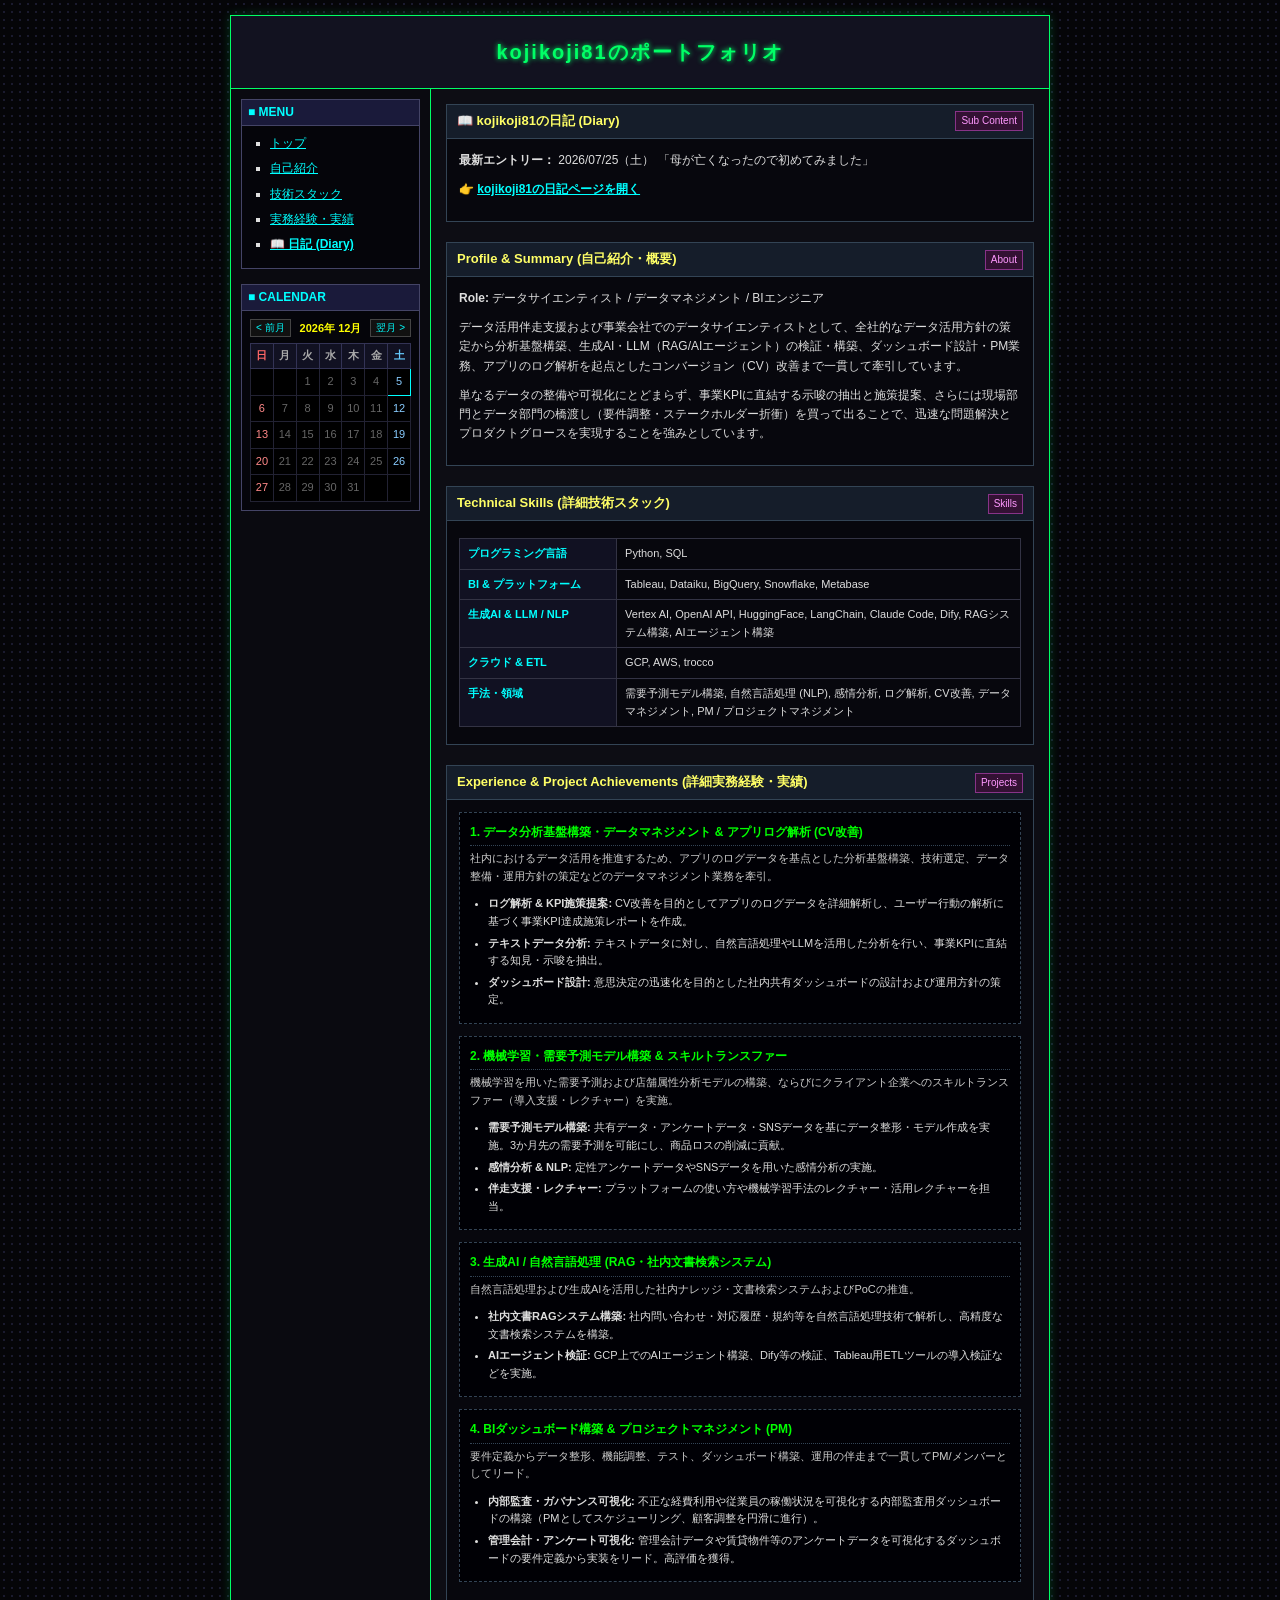
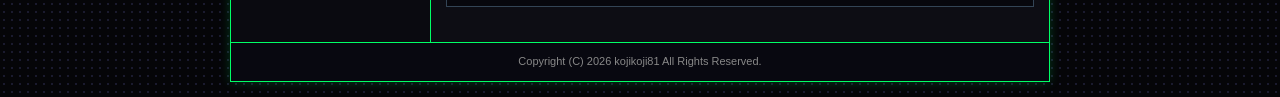
==== index.html @ d73c686c "Remove years of experience from Python, SQL and BI tools" ====
<!DOCTYPE html>
<html lang="ja">
<head>
    <meta charset="UTF-8">
    <meta name="viewport" content="width=device-width, initial-scale=1.0">
    <title>kojikoji81のポートフォリオ</title>
    <meta name="description" content="kojikoji81のポートフォリオ - データサイエンティスト / データアナリスト">
    <link rel="stylesheet" href="style.css">
</head>
<body>

    <!-- メインレイアウト用テーブル -->
    <table class="main-layout" cellspacing="0" cellpadding="0">
        
        <!-- ヘッダー -->
        <tr>
            <td colspan="2" class="header-cell">
                <h1 class="site-title">kojikoji81のポートフォリオ</h1>
            </td>
        </tr>

        <!-- メインコンテンツ ＆ サイドバー -->
        <tr>
            <!-- サイドバー (左側: メニューとカレンダー) -->
            <td class="sidebar-cell">

                <!-- ナビゲーション -->
                <div class="side-box">
                    <div class="side-box-title">■ MENU</div>
                    <ul class="nav-list">
                        <li><a href="#top">トップ</a></li>
                        <li><a href="#profile">自己紹介</a></li>
                        <li><a href="#skills">技術スタック</a></li>
                        <li><a href="#experience">実務経験・実績</a></li>
                        <li><a href="diary/index.html"><strong>📖 日記 (Diary)</strong></a></li>
                    </ul>
                </div>

                <!-- カレンダー -->
                <div class="side-box">
                    <div class="side-box-title">■ CALENDAR</div>
                    <div id="calendar-widget"></div>
                </div>

            </td>

            <!-- メインコンテンツ (右側) -->
            <td class="content-cell">

                <a name="top"></a>

                <!-- メインサブコンテンツ：日記へのリンク枠 -->
                <div class="diary-entry">
                    <div class="entry-header">
                        <span class="entry-date-title">📖 kojikoji81の日記 (Diary)</span>
                        <span class="entry-tag">Sub Content</span>
                    </div>
                    <div class="entry-body">
                        <p><strong>最新エントリー：</strong> 2026/07/25（土） 「母が亡くなったので初めてみました」</p>
                        <p style="margin-top: 10px;">
                            👉 <a href="diary/index.html" style="color: #00ffff; font-weight: bold; text-decoration: underline;"><u>kojikoji81の日記ページを開く</u></a>
                        </p>
                    </div>
                </div>

                <!-- 自己紹介・概要 -->
                <a name="profile"></a>
                <div class="diary-entry">
                    <div class="entry-header">
                        <span class="entry-date-title">Profile & Summary (自己紹介・概要)</span>
                        <span class="entry-tag">About</span>
                    </div>
                    <div class="entry-body">
                        <p><strong>Role:</strong> データサイエンティスト / データマネジメント / BIエンジニア</p>
                        <p>
                            データ活用伴走支援および事業会社でのデータサイエンティストとして、全社的なデータ活用方針の策定から分析基盤構築、生成AI・LLM（RAG/AIエージェント）の検証・構築、ダッシュボード設計・PM業務、アプリのログ解析を起点としたコンバージョン（CV）改善まで一貫して牽引しています。
                        </p>
                        <p>
                            単なるデータの整備や可視化にとどまらず、事業KPIに直結する示唆の抽出と施策提案、さらには現場部門とデータ部門の橋渡し（要件調整・ステークホルダー折衝）を買って出ることで、迅速な問題解決とプロダクトグロースを実現することを強みとしています。
                        </p>
                    </div>
                </div>

                <!-- 技術スタック詳細 -->
                <a name="skills"></a>
                <div class="diary-entry">
                    <div class="entry-header">
                        <span class="entry-date-title">Technical Skills (詳細技術スタック)</span>
                        <span class="entry-tag">Skills</span>
                    </div>
                    <div class="entry-body">
                        <table class="skill-detail-table">
                            <tr>
                                <th>プログラミング言語</th>
                                <td>Python, SQL</td>
                            </tr>
                            <tr>
                                <th>BI & プラットフォーム</th>
                                <td>Tableau, Dataiku, BigQuery, Snowflake, Metabase</td>
                            </tr>

                            <tr>
                                <th>生成AI & LLM / NLP</th>
                                <td>Vertex AI, OpenAI API, HuggingFace, LangChain, Claude Code, Dify, RAGシステム構築, AIエージェント構築</td>
                            </tr>
                            <tr>
                                <th>クラウド & ETL</th>
                                <td>GCP, AWS, trocco</td>
                            </tr>

                            <tr>
                                <th>手法・領域</th>
                                <td>需要予測モデル構築, 自然言語処理 (NLP), 感情分析, ログ解析, CV改善, データマネジメント, PM / プロジェクトマネジメント</td>
                            </tr>
                        </table>
                    </div>
                </div>

                <!-- 詳細実務経験・実績 -->
                <a name="experience"></a>
                <div class="diary-entry">
                    <div class="entry-header">
                        <span class="entry-date-title">Experience & Project Achievements (詳細実務経験・実績)</span>
                        <span class="entry-tag">Projects</span>
                    </div>
                    <div class="entry-body">

                        <!-- プロジェクト1 -->
                        <div class="project-block">
                            <div class="project-title">1. データ分析基盤構築・データマネジメント & アプリログ解析 (CV改善)</div>
                            <p class="project-desc">
                                社内におけるデータ活用を推進するため、アプリのログデータを基点とした分析基盤構築、技術選定、データ整備・運用方針の策定などのデータマネジメント業務を牽引。
                            </p>
                            <ul class="project-list">
                                <li><strong>ログ解析 & KPI施策提案:</strong> CV改善を目的としてアプリのログデータを詳細解析し、ユーザー行動の解析に基づく事業KPI達成施策レポートを作成。</li>
                                <li><strong>テキストデータ分析:</strong> テキストデータに対し、自然言語処理やLLMを活用した分析を行い、事業KPIに直結する知見・示唆を抽出。</li>
                                <li><strong>ダッシュボード設計:</strong> 意思決定の迅速化を目的とした社内共有ダッシュボードの設計および運用方針の策定。</li>
                            </ul>
                        </div>

                        <!-- プロジェクト2 -->
                        <div class="project-block">
                            <div class="project-title">2. 機械学習・需要予測モデル構築 & スキルトランスファー</div>
                            <p class="project-desc">
                                機械学習を用いた需要予測および店舗属性分析モデルの構築、ならびにクライアント企業へのスキルトランスファー（導入支援・レクチャー）を実施。
                            </p>
                            <ul class="project-list">
                                <li><strong>需要予測モデル構築:</strong> 共有データ・アンケートデータ・SNSデータを基にデータ整形・モデル作成を実施。3か月先の需要予測を可能にし、商品ロスの削減に貢献。</li>
                                <li><strong>感情分析 & NLP:</strong> 定性アンケートデータやSNSデータを用いた感情分析の実施。</li>
                                <li><strong>伴走支援・レクチャー:</strong> プラットフォームの使い方や機械学習手法のレクチャー・活用レクチャーを担当。</li>
                            </ul>
                        </div>

                        <!-- プロジェクト3 -->
                        <div class="project-block">
                            <div class="project-title">3. 生成AI / 自然言語処理 (RAG・社内文書検索システム)</div>
                            <p class="project-desc">
                                自然言語処理および生成AIを活用した社内ナレッジ・文書検索システムおよびPoCの推進。
                            </p>
                            <ul class="project-list">
                                <li><strong>社内文書RAGシステム構築:</strong> 社内問い合わせ・対応履歴・規約等を自然言語処理技術で解析し、高精度な文書検索システムを構築。</li>
                                <li><strong>AIエージェント検証:</strong> GCP上でのAIエージェント構築、Dify等の検証、Tableau用ETLツールの導入検証などを実施。</li>
                            </ul>
                        </div>

                        <!-- プロジェクト4 -->
                        <div class="project-block">
                            <div class="project-title">4. BIダッシュボード構築 & プロジェクトマネジメント (PM)</div>
                            <p class="project-desc">
                                要件定義からデータ整形、機能調整、テスト、ダッシュボード構築、運用の伴走まで一貫してPM/メンバーとしてリード。
                            </p>
                            <ul class="project-list">
                                <li><strong>内部監査・ガバナンス可視化:</strong> 不正な経費利用や従業員の稼働状況を可視化する内部監査用ダッシュボードの構築（PMとしてスケジューリング、顧客調整を円滑に進行）。</li>
                                <li><strong>管理会計・アンケート可視化:</strong> 管理会計データや賃貸物件等のアンケートデータを可視化するダッシュボードの要件定義から実装をリード。高評価を獲得。</li>
                            </ul>
                        </div>

                    </div>
                </div>

            </td>
        </tr>

        <!-- フッター -->
        <tr>
            <td colspan="2" class="footer-cell">
                Copyright (C) 2026 kojikoji81 All Rights Reserved.
            </td>
        </tr>

    </table>

    <script src="script.js"></script>
</body>
</html>
---- style.css ----
/* =========================================================
   2000年代初頭 個人テキストサイト / kojikoji81の日記・ポートフォリオ スタイルシート
   ========================================================= */

/* 基本設定 */
* {
    box-sizing: border-box;
}

body {
    background-color: #050508;
    color: #e0e0e0;
    font-family: "MS PGothic", "ＭＳ Ｐゴシック", "Osaka", "ヒラギノ角ゴ Pro W3", "Hiragino Kaku Gothic Pro", sans-serif;
    font-size: 12px;
    line-height: 1.6;
    margin: 0;
    padding: 15px;
    background-image: radial-gradient(#1a1a2e 1px, transparent 0);
    background-size: 8px 8px; /* 薄いドット背景 */
}

/* 全体コンテナテーブル */
table.main-layout {
    width: 820px;
    margin: 0 auto;
    border-collapse: collapse;
    border: 1px solid #00ff66;
    background-color: #0c0c12;
    box-shadow: 0 0 10px rgba(0, 255, 102, 0.2);
}

/* ヘッダーエリア */
td.header-cell {
    border-bottom: 1px solid #00ff66;
    background-color: #121220;
    padding: 15px;
    text-align: center;
}

h1.site-title {
    font-size: 20px;
    color: #00ff66;
    margin: 5px 0;
    font-weight: bold;
    letter-spacing: 2px;
    text-shadow: 0 0 5px #00ff66;
}

/* レイアウトセル */
td.sidebar-cell {
    width: 200px;
    vertical-align: top;
    border-right: 1px solid #00ff66;
    background-color: #0a0a10;
    padding: 10px;
}

td.content-cell {
    vertical-align: top;
    padding: 15px;
    background-color: #0d0d14;
}

/* サイドバー枠組み */
.side-box {
    border: 1px solid #444466;
    background-color: #05050a;
    margin-bottom: 15px;
    padding: 8px;
}

.side-box-title {
    background-color: #1a1a3a;
    color: #00ffff;
    font-weight: bold;
    padding: 3px 6px;
    margin: -8px -8px 8px -8px;
    border-bottom: 1px solid #444466;
    font-size: 12px;
}

/* ナビゲーションメニュー */
ul.nav-list {
    list-style-type: square;
    padding-left: 20px;
    margin: 5px 0;
}

ul.nav-list li {
    margin-bottom: 6px;
}

ul.nav-list a {
    color: #00ffff;
    text-decoration: underline;
}

ul.nav-list a:hover {
    color: #ffff00;
    background: #0000ff;
    text-decoration: none;
}

/* アメブロ風レトロカレンダー */
.calendar-header {
    display: flex;
    justify-content: space-between;
    align-items: center;
    margin-bottom: 6px;
    font-size: 11px;
    color: #ffff00;
    font-weight: bold;
}

.calendar-nav-btn {
    background: #111;
    color: #00ffff;
    border: 1px solid #444;
    cursor: pointer;
    font-size: 10px;
    padding: 1px 5px;
}

.calendar-nav-btn:hover {
    background: #0088ff;
    color: #fff;
}

table.calendar-table {
    width: 100%;
    border-collapse: collapse;
    border: 1px solid #444466;
    background-color: #000;
    font-size: 11px;
}

table.calendar-table th {
    background-color: #111122;
    border: 1px solid #333355;
    padding: 3px 0;
    text-align: center;
    color: #aaaaaa;
}

table.calendar-table th.sun { color: #ff6666; }
table.calendar-table th.sat { color: #66ccff; }

table.calendar-table td {
    border: 1px solid #222233;
    text-align: center;
    padding: 4px 0;
    color: #666666;
    height: 24px;
}

table.calendar-table td.sun { color: #ff8888; }
table.calendar-table td.sat { color: #88ccff; }

/* 記事が存在する日 */
table.calendar-table td.has-post {
    background-color: #003311;
    color: #00ff00;
    font-weight: bold;
    cursor: pointer;
    text-decoration: underline;
}

table.calendar-table td.has-post:hover {
    background-color: #006622;
    color: #ffff00;
}

/* 選択中の日 */
table.calendar-table td.selected-day {
    background-color: #444400 !important;
    color: #ffff00 !important;
    border: 1px solid #ffff00 !important;
    font-weight: bold;
}

/* 今日 */
table.calendar-table td.today-cell {
    border: 1px solid #00ffff !important;
}

.filter-info-bar {
    background-color: #1a1a00;
    border: 1px solid #ffff00;
    color: #ffff00;
    padding: 5px 10px;
    margin-bottom: 12px;
    font-size: 11px;
    display: flex;
    justify-content: space-between;
    align-items: center;
}

.reset-filter-btn {
    background: #333;
    color: #fff;
    border: 1px solid #666;
    padding: 2px 6px;
    font-size: 10px;
    cursor: pointer;
}

/* メインコンテンツ - 日記・コンテンツエントリー */
.diary-entry {
    border: 1px solid #334455;
    background-color: #07070d;
    margin-bottom: 20px;
    padding: 0;
}

.entry-header {
    background-color: #151d2a;
    border-bottom: 1px solid #334455;
    padding: 6px 10px;
    display: flex;
    justify-content: space-between;
    align-items: center;
}

.entry-date-title {
    font-weight: bold;
    color: #ffff66;
    font-size: 13px;
}

.entry-tag {
    font-size: 10px;
    background-color: #331133;
    color: #ff99ff;
    border: 1px solid #883388;
    padding: 1px 5px;
}

.entry-body {
    padding: 12px;
    font-size: 12px;
    color: #dddddd;
}

.entry-body p {
    margin-top: 0;
    margin-bottom: 10px;
}

/* 当時風のテキスト装飾 */
.laugh {
    color: #888888;
    font-size: 11px;
}

/* スキル詳細テーブル */
table.skill-detail-table {
    width: 100%;
    border-collapse: collapse;
    border: 1px solid #333344;
    margin: 5px 0;
}

table.skill-detail-table th {
    background: #111122;
    border: 1px solid #333344;
    color: #00ffff;
    padding: 6px 8px;
    width: 28%;
    text-align: left;
    vertical-align: top;
    font-size: 11px;
}

table.skill-detail-table td {
    border: 1px solid #333344;
    padding: 6px 8px;
    color: #dddddd;
    font-size: 11px;
}

/* プロジェクトブロック */
.project-block {
    border: 1px dashed #334455;
    background-color: #000005;
    padding: 10px;
    margin-bottom: 12px;
}

.project-title {
    color: #00ff00;
    font-weight: bold;
    font-size: 12px;
    margin-bottom: 4px;
    border-bottom: 1px dotted #334455;
    padding-bottom: 3px;
}

.project-desc {
    color: #cccccc;
    font-size: 11px;
    margin-bottom: 6px;
}

.project-list {
    padding-left: 18px;
    margin: 0;
    font-size: 11px;
    color: #dddddd;
}

.project-list li {
    margin-bottom: 4px;
}

/* フッター */
td.footer-cell {

    border-top: 1px solid #00ff66;
    background-color: #080810;
    padding: 10px;
    text-align: center;
    font-size: 11px;
    color: #888888;
}

/* レスポンシブ調整 */
@media (max-width: 840px) {
    table.main-layout {
        width: 100%;
    }
    td.sidebar-cell {
        display: block;
        width: 100%;
        border-right: none;
        border-bottom: 1px solid #00ff66;
    }
    td.content-cell {
        display: block;
        width: 100%;
    }
}
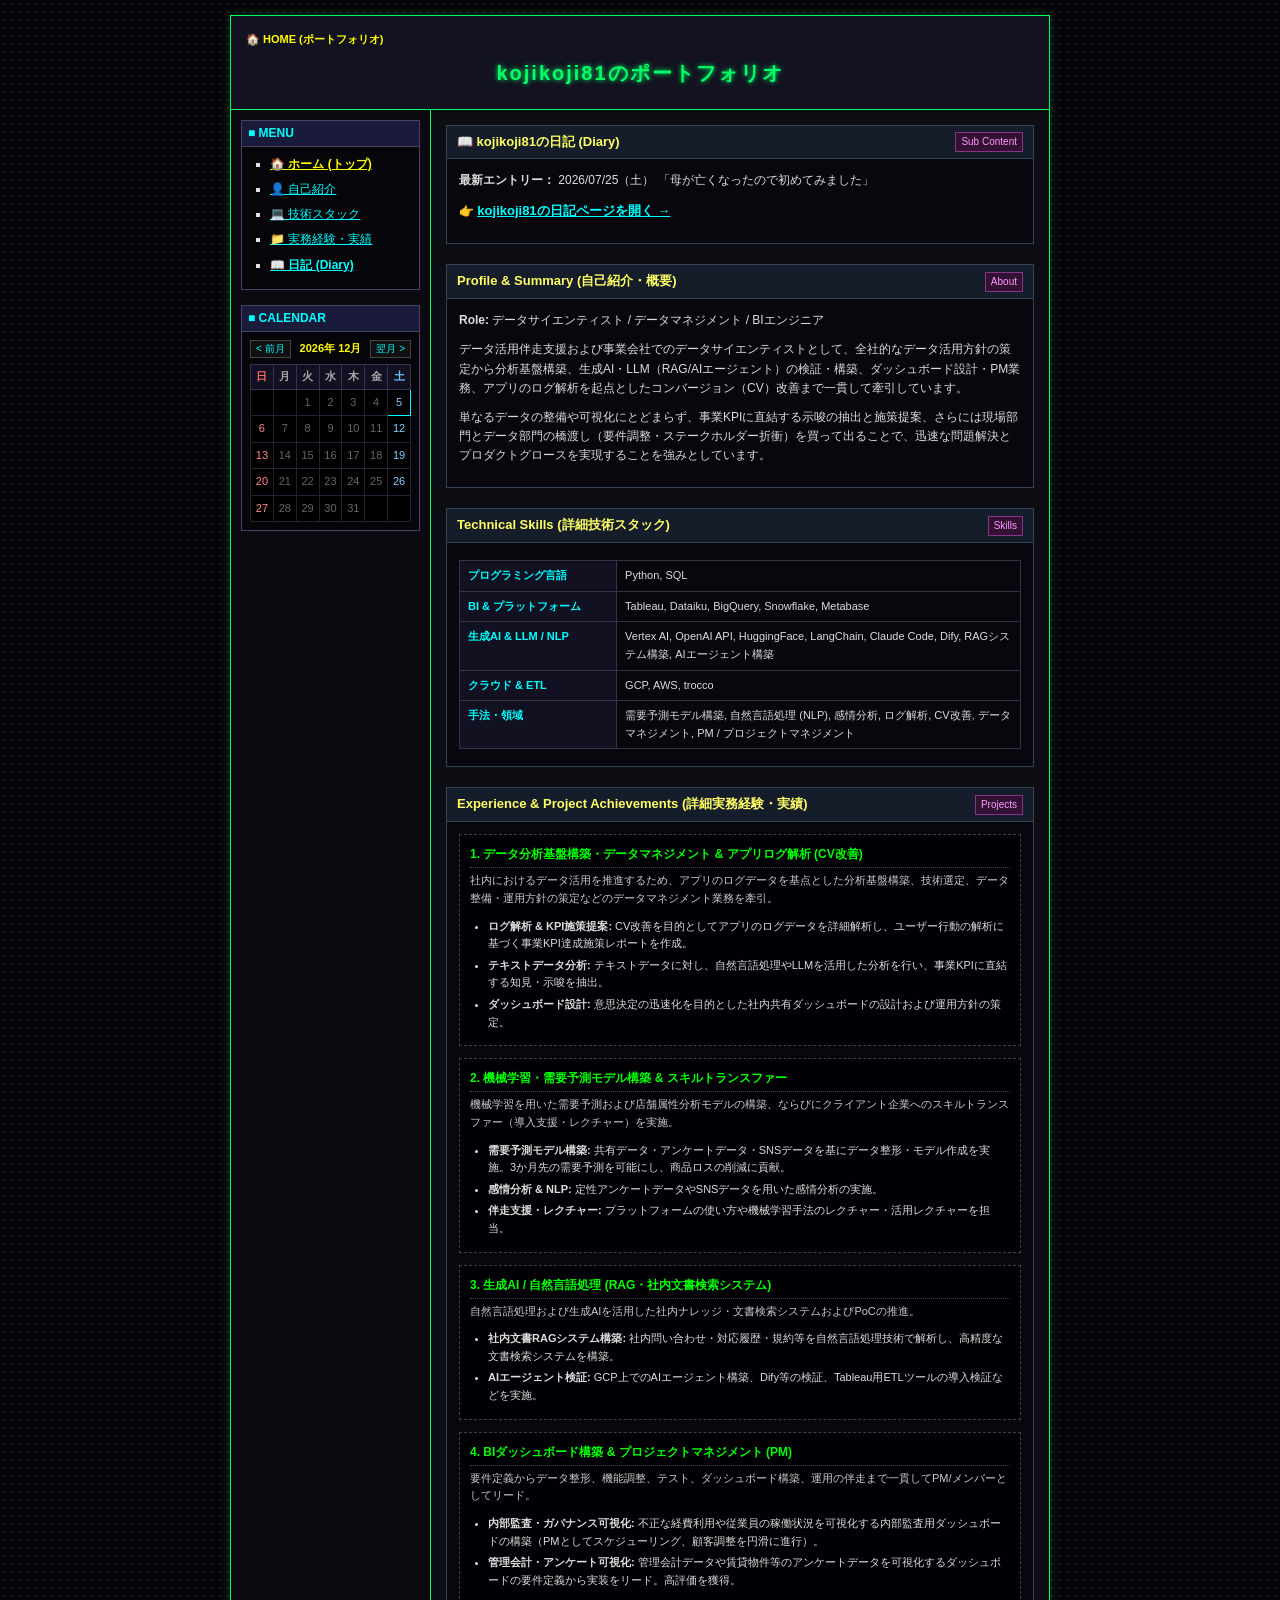
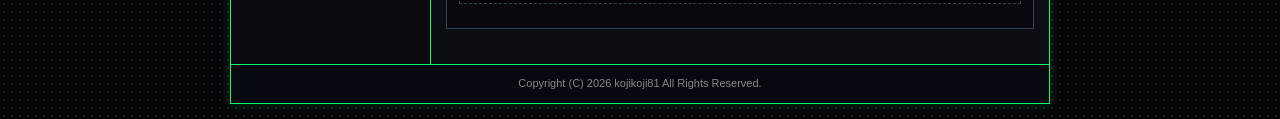
==== commit fd931372: "Improve site navigation structure with shared breadcrumbs and unified cross-page side menu" ====
--- a/index.html
+++ b/index.html
@@ -3,7 +3,7 @@
 <head>
     <meta charset="UTF-8">
     <meta name="viewport" content="width=device-width, initial-scale=1.0">
-    <title>kojikoji81のポートフォリオ</title>
+    <title>kojikoji81のポートフォリオ | Official Site</title>
     <meta name="description" content="kojikoji81のポートフォリオ - データサイエンティスト / データアナリスト">
     <link rel="stylesheet" href="style.css">
 </head>
@@ -15,23 +15,27 @@
         <!-- ヘッダー -->
         <tr>
             <td colspan="2" class="header-cell">
-                <h1 class="site-title">kojikoji81のポートフォリオ</h1>
+                <!-- サイト共通パンくずナビゲーション -->
+                <div class="breadcrumb-nav">
+                    <span class="current">🏠 HOME (ポートフォリオ)</span>
+                </div>
+                <h1 class="site-title"><a href="index.html" style="color: inherit; text-decoration: none;">kojikoji81のポートフォリオ</a></h1>
             </td>
         </tr>
 
         <!-- メインコンテンツ ＆ サイドバー -->
         <tr>
-            <!-- サイドバー (左側: メニューとカレンダー) -->
+            <!-- サイドバー (左側: 共通MENUとカレンダー) -->
             <td class="sidebar-cell">
 
-                <!-- ナビゲーション -->
+                <!-- サイト共通ナビゲーション MENU -->
                 <div class="side-box">
                     <div class="side-box-title">■ MENU</div>
                     <ul class="nav-list">
-                        <li><a href="#top">トップ</a></li>
-                        <li><a href="#profile">自己紹介</a></li>
-                        <li><a href="#skills">技術スタック</a></li>
-                        <li><a href="#experience">実務経験・実績</a></li>
+                        <li class="active-menu"><a href="#top">🏠 ホーム (トップ)</a></li>
+                        <li><a href="#profile">👤 自己紹介</a></li>
+                        <li><a href="#skills">💻 技術スタック</a></li>
+                        <li><a href="#experience">📁 実務経験・実績</a></li>
                         <li><a href="diary/index.html"><strong>📖 日記 (Diary)</strong></a></li>
                     </ul>
                 </div>
@@ -44,7 +48,7 @@
 
             </td>
 
-            <!-- メインコンテンツ (右側) -->
+            <!-- メインコンテンツ (右側: 各セクション) -->
             <td class="content-cell">
 
                 <a name="top"></a>
@@ -58,7 +62,7 @@
                     <div class="entry-body">
                         <p><strong>最新エントリー：</strong> 2026/07/25（土） 「母が亡くなったので初めてみました」</p>
                         <p style="margin-top: 10px;">
-                            👉 <a href="diary/index.html" style="color: #00ffff; font-weight: bold; text-decoration: underline;"><u>kojikoji81の日記ページを開く</u></a>
+                            👉 <a href="diary/index.html" style="color: #00ffff; font-weight: bold; text-decoration: underline; font-size: 13px;"><u>kojikoji81の日記ページを開く &rarr;</u></a>
                         </p>
                     </div>
                 </div>
@@ -98,7 +102,6 @@
                                 <th>BI & プラットフォーム</th>
                                 <td>Tableau, Dataiku, BigQuery, Snowflake, Metabase</td>
                             </tr>
-
                             <tr>
                                 <th>生成AI & LLM / NLP</th>
                                 <td>Vertex AI, OpenAI API, HuggingFace, LangChain, Claude Code, Dify, RAGシステム構築, AIエージェント構築</td>
@@ -107,7 +110,6 @@
                                 <th>クラウド & ETL</th>
                                 <td>GCP, AWS, trocco</td>
                             </tr>
-
                             <tr>
                                 <th>手法・領域</th>
                                 <td>需要予測モデル構築, 自然言語処理 (NLP), 感情分析, ログ解析, CV改善, データマネジメント, PM / プロジェクトマネジメント</td>
--- a/style.css
+++ b/style.css
@@ -37,6 +37,24 @@
     text-align: center;
 }
 
+/* パンくずナビゲーション */
+.breadcrumb-nav {
+    text-align: left;
+    font-size: 11px;
+    margin-bottom: 8px;
+    color: #aaaaaa;
+}
+
+.breadcrumb-nav a {
+    color: #00ffff;
+    text-decoration: underline;
+}
+
+.breadcrumb-nav .current {
+    color: #ffff00;
+    font-weight: bold;
+}
+
 h1.site-title {
     font-size: 20px;
     color: #00ff66;
@@ -45,6 +63,7 @@
     letter-spacing: 2px;
     text-shadow: 0 0 5px #00ff66;
 }
+
 
 /* レイアウトセル */
 td.sidebar-cell {
@@ -100,6 +119,12 @@
     background: #0000ff;
     text-decoration: none;
 }
+
+ul.nav-list li.active-menu a {
+    color: #ffff00;
+    font-weight: bold;
+}
+
 
 /* アメブロ風レトロカレンダー */
 .calendar-header {
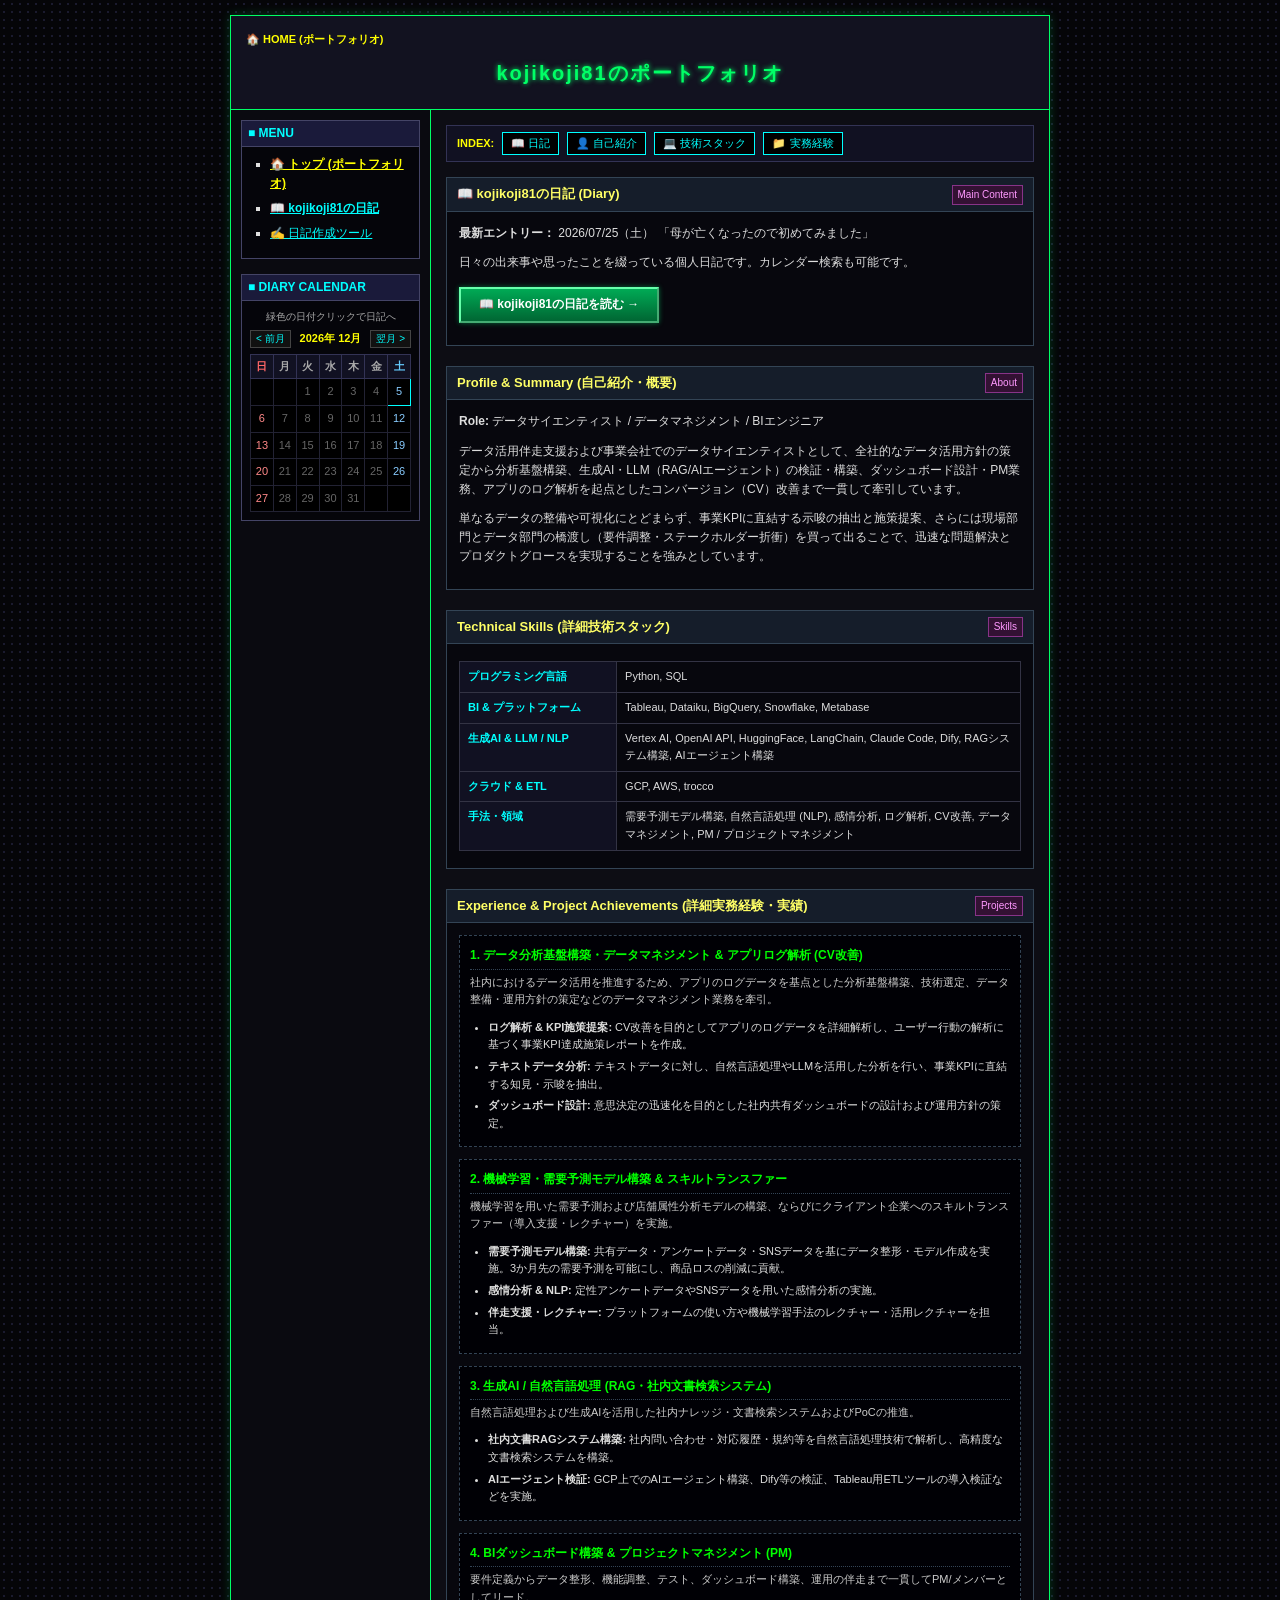
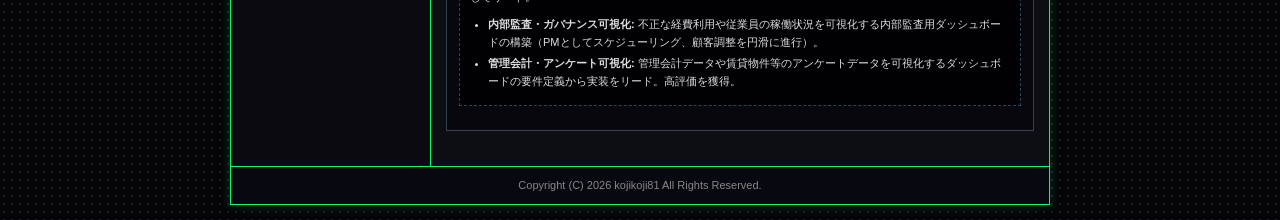
==== commit fc467f75: "Fix UI/UX friction: simplify side menu for cross-page navigation, add quick section index bar" ====
--- a/index.html
+++ b/index.html
@@ -25,51 +25,61 @@
 
         <!-- メインコンテンツ ＆ サイドバー -->
         <tr>
-            <!-- サイドバー (左側: 共通MENUとカレンダー) -->
+            <!-- サイドバー (左側: 主要ページ移動 & 日記カレンダー) -->
             <td class="sidebar-cell">
 
-                <!-- サイト共通ナビゲーション MENU -->
+                <!-- 主要ナビゲーション MENU -->
                 <div class="side-box">
                     <div class="side-box-title">■ MENU</div>
                     <ul class="nav-list">
-                        <li class="active-menu"><a href="#top">🏠 ホーム (トップ)</a></li>
-                        <li><a href="#profile">👤 自己紹介</a></li>
-                        <li><a href="#skills">💻 技術スタック</a></li>
-                        <li><a href="#experience">📁 実務経験・実績</a></li>
-                        <li><a href="diary/index.html"><strong>📖 日記 (Diary)</strong></a></li>
+                        <li class="active-menu"><a href="index.html">🏠 トップ (ポートフォリオ)</a></li>
+                        <li><a href="diary/index.html"><strong>📖 kojikoji81の日記</strong></a></li>
+                        <li><a href="diary/editor.html" target="_blank">✍️ 日記作成ツール</a></li>
                     </ul>
                 </div>
 
-                <!-- カレンダー -->
+                <!-- 日記カレンダー -->
                 <div class="side-box">
-                    <div class="side-box-title">■ CALENDAR</div>
+                    <div class="side-box-title">■ DIARY CALENDAR</div>
+                    <div style="font-size: 10px; color: #aaaaaa; margin-bottom: 5px; text-align: center;">
+                        緑色の日付クリックで日記へ
+                    </div>
                     <div id="calendar-widget"></div>
                 </div>
 
             </td>
 
-            <!-- メインコンテンツ (右側: 各セクション) -->
+            <!-- メインコンテンツ (右側) -->
             <td class="content-cell">
 
                 <a name="top"></a>
 
-                <!-- メインサブコンテンツ：日記へのリンク枠 -->
-                <div class="diary-entry">
+                <!-- ページ内クイックジャンプ目次ナビゲーション -->
+                <div class="quick-nav-bar">
+                    <span class="quick-nav-title">INDEX:</span>
+                    <a href="#diary-sec" class="quick-nav-btn">📖 日記</a>
+                    <a href="#profile-sec" class="quick-nav-btn">👤 自己紹介</a>
+                    <a href="#skills-sec" class="quick-nav-btn">💻 技術スタック</a>
+                    <a href="#experience-sec" class="quick-nav-btn">📁 実務経験</a>
+                </div>
+
+                <!-- 1. メインサブコンテンツ：日記へのリンク枠 -->
+                <div class="diary-entry" id="diary-sec">
                     <div class="entry-header">
                         <span class="entry-date-title">📖 kojikoji81の日記 (Diary)</span>
-                        <span class="entry-tag">Sub Content</span>
+                        <span class="entry-tag">Main Content</span>
                     </div>
                     <div class="entry-body">
                         <p><strong>最新エントリー：</strong> 2026/07/25（土） 「母が亡くなったので初めてみました」</p>
-                        <p style="margin-top: 10px;">
-                            👉 <a href="diary/index.html" style="color: #00ffff; font-weight: bold; text-decoration: underline; font-size: 13px;"><u>kojikoji81の日記ページを開く &rarr;</u></a>
+                        <p>日々の出来事や思ったことを綴っている個人日記です。カレンダー検索も可能です。</p>
+                        <p style="margin-top: 15px;">
+                            <a href="diary/index.html" class="retro-action-btn">📖 kojikoji81の日記を読む &rarr;</a>
                         </p>
                     </div>
                 </div>
 
-                <!-- 自己紹介・概要 -->
-                <a name="profile"></a>
-                <div class="diary-entry">
+                <!-- 2. 自己紹介・概要 -->
+                <div class="diary-entry" id="profile-sec">
                     <div class="entry-header">
                         <span class="entry-date-title">Profile & Summary (自己紹介・概要)</span>
                         <span class="entry-tag">About</span>
@@ -85,9 +95,8 @@
                     </div>
                 </div>
 
-                <!-- 技術スタック詳細 -->
-                <a name="skills"></a>
-                <div class="diary-entry">
+                <!-- 3. 技術スタック詳細 -->
+                <div class="diary-entry" id="skills-sec">
                     <div class="entry-header">
                         <span class="entry-date-title">Technical Skills (詳細技術スタック)</span>
                         <span class="entry-tag">Skills</span>
@@ -118,9 +127,8 @@
                     </div>
                 </div>
 
-                <!-- 詳細実務経験・実績 -->
-                <a name="experience"></a>
-                <div class="diary-entry">
+                <!-- 4. 詳細実務経験・実績 -->
+                <div class="diary-entry" id="experience-sec">
                     <div class="entry-header">
                         <span class="entry-date-title">Experience & Project Achievements (詳細実務経験・実績)</span>
                         <span class="entry-tag">Projects</span>
--- a/style.css
+++ b/style.css
@@ -5,6 +5,10 @@
 /* 基本設定 */
 * {
     box-sizing: border-box;
+}
+
+html {
+    scroll-behavior: smooth;
 }
 
 body {
@@ -19,6 +23,7 @@
     background-size: 8px 8px; /* 薄いドット背景 */
 }
 
+
 /* 全体コンテナテーブル */
 table.main-layout {
     width: 820px;
@@ -229,8 +234,65 @@
     cursor: pointer;
 }
 
+/* ページ内クイックジャンプナビゲーション */
+.quick-nav-bar {
+    background-color: #111122;
+    border: 1px solid #333355;
+    padding: 6px 10px;
+    margin-bottom: 15px;
+    display: flex;
+    align-items: center;
+    gap: 8px;
+    flex-wrap: wrap;
+    font-size: 11px;
+}
+
+.quick-nav-title {
+    color: #ffff00;
+    font-weight: bold;
+}
+
+.quick-nav-btn {
+    background: #000;
+    color: #00ffff !important;
+    border: 1px solid #00ffff;
+    padding: 2px 8px;
+    text-decoration: none !important;
+    font-size: 11px;
+    transition: all 0.2s;
+}
+
+.quick-nav-btn:hover {
+    background: #00ffff;
+    color: #000 !important;
+    font-weight: bold;
+}
+
+.retro-action-btn {
+    display: inline-block;
+    background: linear-gradient(to bottom, #00aa55, #006633);
+    color: #ffffff !important;
+    border: 2px outset #66ffaa;
+    padding: 6px 18px;
+    font-size: 12px;
+    font-weight: bold;
+    text-decoration: none !important;
+    cursor: pointer;
+    box-shadow: 0 0 5px rgba(0, 255, 128, 0.4);
+}
+
+.retro-action-btn:hover {
+    background: linear-gradient(to bottom, #00cc66, #008844);
+    box-shadow: 0 0 8px rgba(0, 255, 128, 0.8);
+}
+
+.retro-action-btn:active {
+    border-style: inset;
+}
+
 /* メインコンテンツ - 日記・コンテンツエントリー */
 .diary-entry {
+
     border: 1px solid #334455;
     background-color: #07070d;
     margin-bottom: 20px;
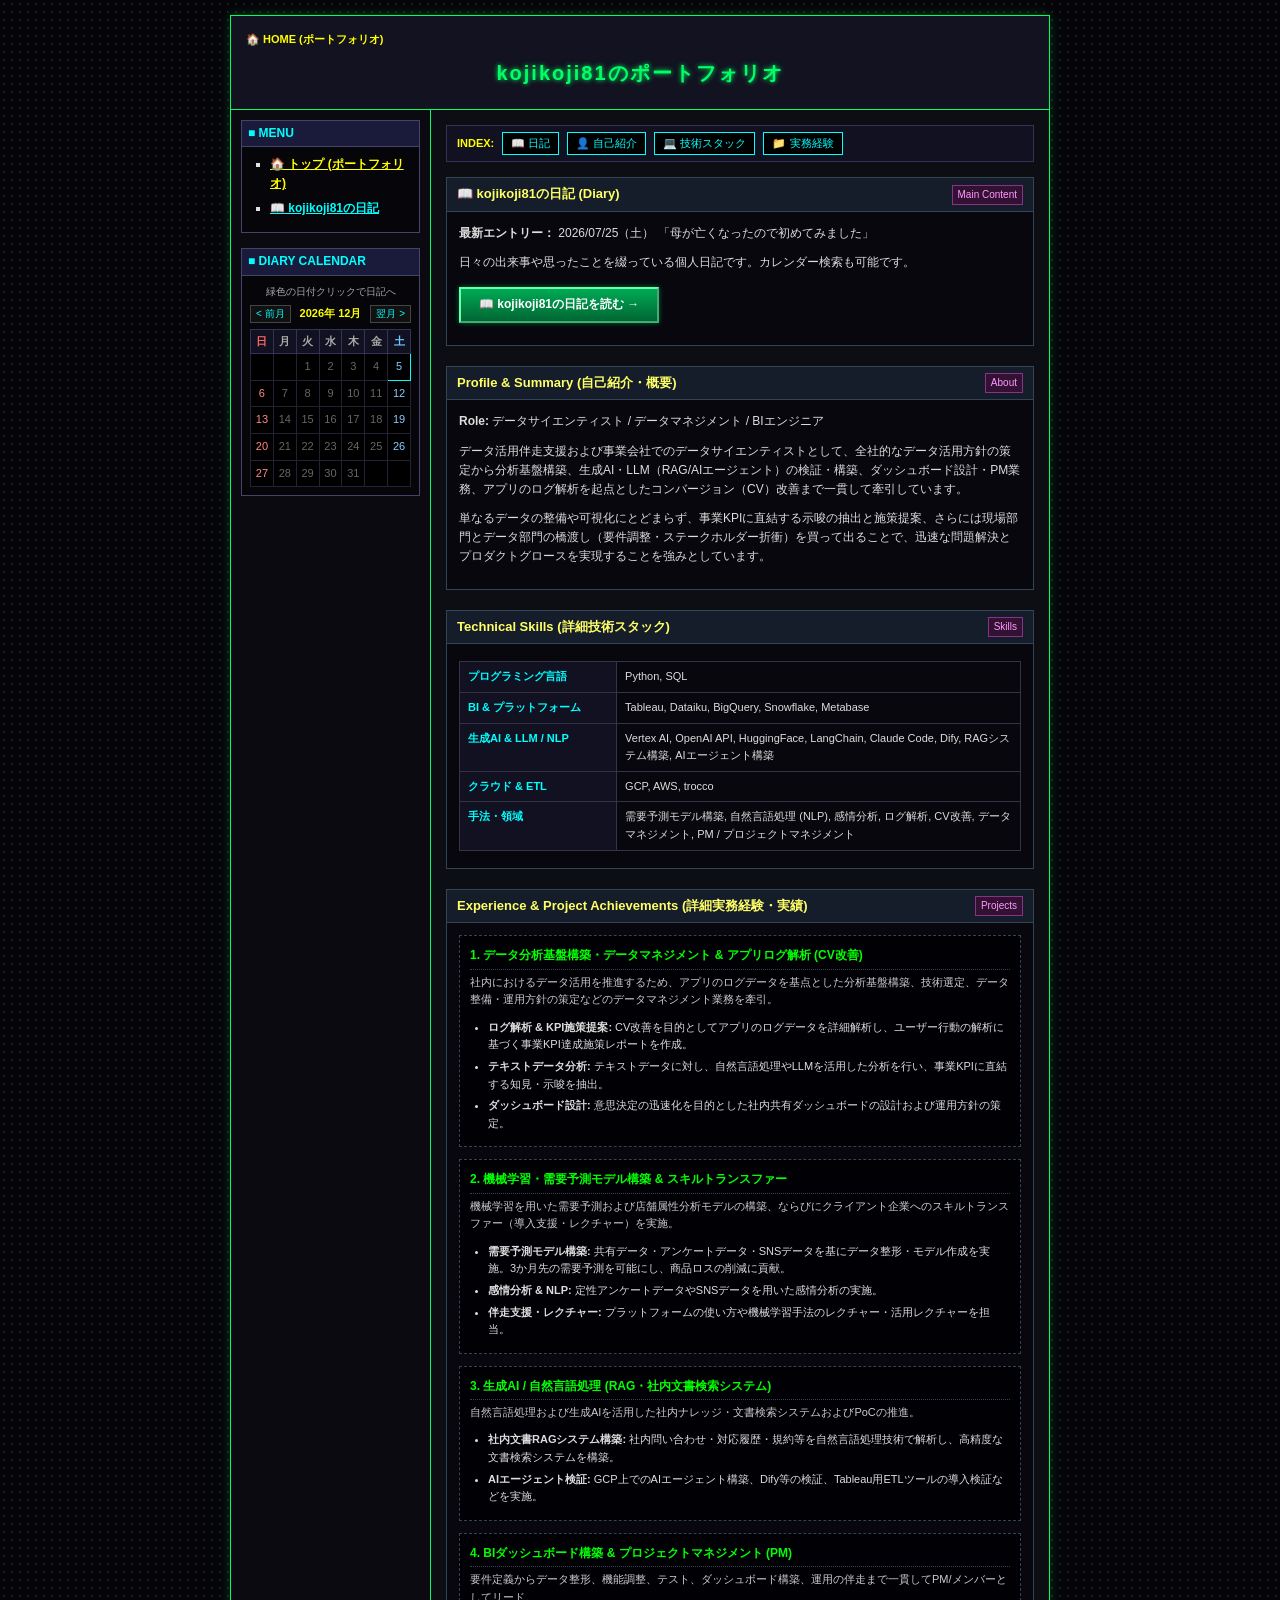
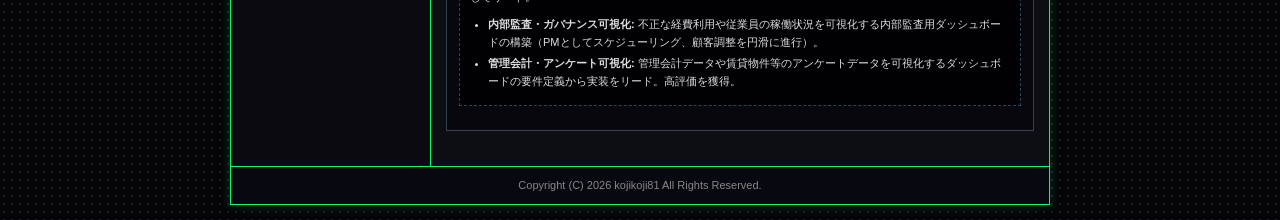
==== commit e21ac597: "Remove editor.html link from public navigation" ====
--- a/index.html
+++ b/index.html
@@ -34,7 +34,6 @@
                     <ul class="nav-list">
                         <li class="active-menu"><a href="index.html">🏠 トップ (ポートフォリオ)</a></li>
                         <li><a href="diary/index.html"><strong>📖 kojikoji81の日記</strong></a></li>
-                        <li><a href="diary/editor.html" target="_blank">✍️ 日記作成ツール</a></li>
                     </ul>
                 </div>
 
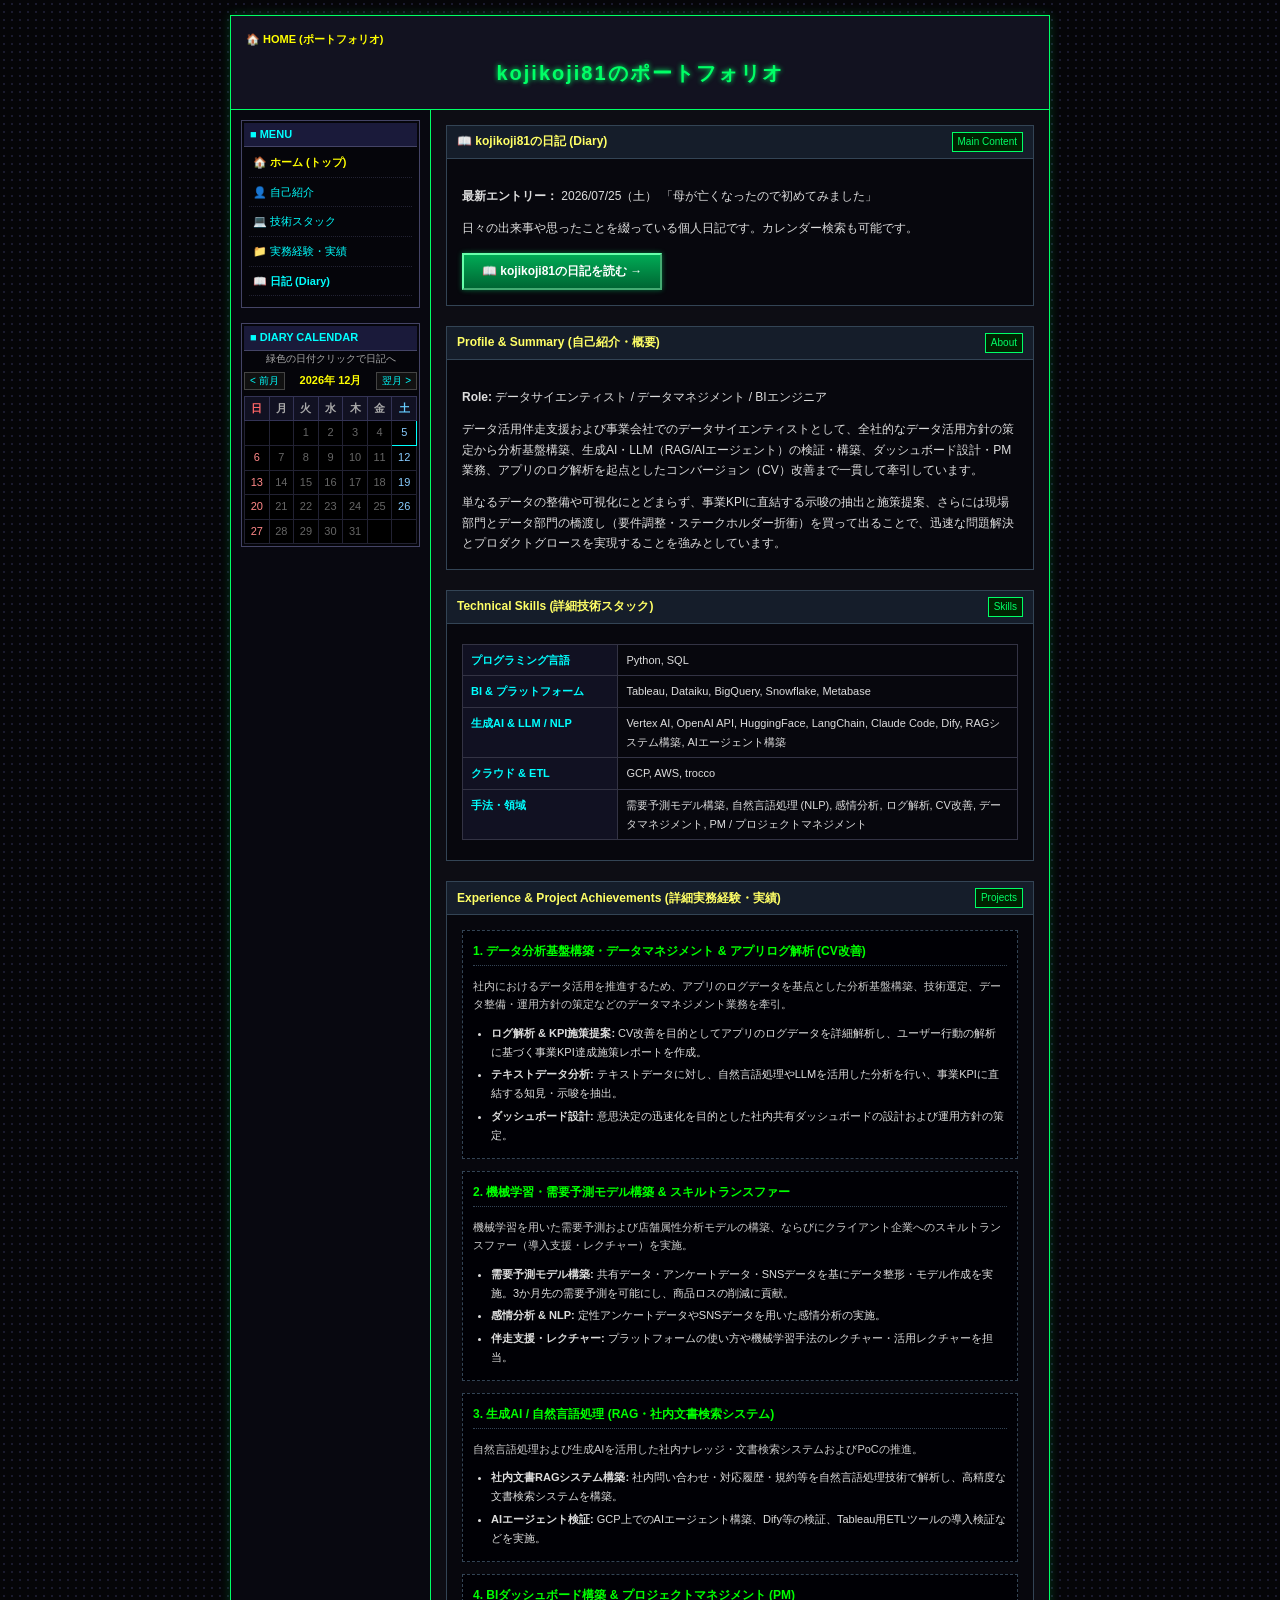
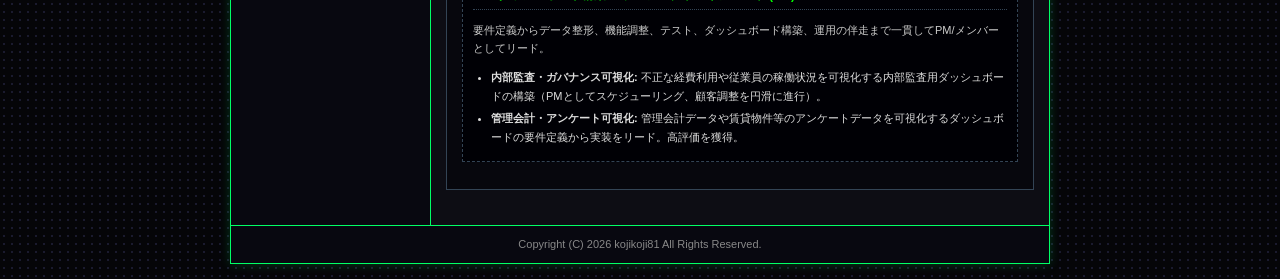
==== commit 0e69c724: "Synchronize side menu 5-item navigation exactly between top page and diary page" ====
--- a/index.html
+++ b/index.html
@@ -25,15 +25,18 @@
 
         <!-- メインコンテンツ ＆ サイドバー -->
         <tr>
-            <!-- サイドバー (左側: 主要ページ移動 & 日記カレンダー) -->
+            <!-- サイドバー (左側: 共通MENU & 日記カレンダー) -->
             <td class="sidebar-cell">
 
-                <!-- 主要ナビゲーション MENU -->
+                <!-- サイト共通ナビゲーション MENU (全ページで完全同一) -->
                 <div class="side-box">
                     <div class="side-box-title">■ MENU</div>
                     <ul class="nav-list">
-                        <li class="active-menu"><a href="index.html">🏠 トップ (ポートフォリオ)</a></li>
-                        <li><a href="diary/index.html"><strong>📖 kojikoji81の日記</strong></a></li>
+                        <li class="active-menu"><a href="#top">🏠 ホーム (トップ)</a></li>
+                        <li><a href="#profile-sec">👤 自己紹介</a></li>
+                        <li><a href="#skills-sec">💻 技術スタック</a></li>
+                        <li><a href="#experience-sec">📁 実務経験・実績</a></li>
+                        <li><a href="diary/index.html"><strong>📖 日記 (Diary)</strong></a></li>
                     </ul>
                 </div>
 
@@ -52,15 +55,6 @@
             <td class="content-cell">
 
                 <a name="top"></a>
-
-                <!-- ページ内クイックジャンプ目次ナビゲーション -->
-                <div class="quick-nav-bar">
-                    <span class="quick-nav-title">INDEX:</span>
-                    <a href="#diary-sec" class="quick-nav-btn">📖 日記</a>
-                    <a href="#profile-sec" class="quick-nav-btn">👤 自己紹介</a>
-                    <a href="#skills-sec" class="quick-nav-btn">💻 技術スタック</a>
-                    <a href="#experience-sec" class="quick-nav-btn">📁 実務経験</a>
-                </div>
 
                 <!-- 1. メインサブコンテンツ：日記へのリンク枠 -->
                 <div class="diary-entry" id="diary-sec">
--- a/style.css
+++ b/style.css
@@ -1,7 +1,3 @@
-/* =========================================================
-   2000年代初頭 個人テキストサイト / kojikoji81の日記・ポートフォリオ スタイルシート
-   ========================================================= */
-
 /* 基本設定 */
 * {
     box-sizing: border-box;
@@ -23,18 +19,21 @@
     background-size: 8px 8px; /* 薄いドット背景 */
 }
 
-
 /* 全体コンテナテーブル */
 table.main-layout {
     width: 820px;
     margin: 0 auto;
-    border-collapse: collapse;
     border: 1px solid #00ff66;
     background-color: #0c0c12;
     box-shadow: 0 0 10px rgba(0, 255, 102, 0.2);
 }
 
-/* ヘッダーエリア */
+/* リンク共通スタイル */
+a:link { color: #00ffff; text-decoration: underline; }
+a:visited { color: #cc99ff; text-decoration: underline; }
+a:hover { color: #ffff00; background-color: #0000ff; text-decoration: none; }
+
+/* ヘッダー */
 td.header-cell {
     border-bottom: 1px solid #00ff66;
     background-color: #121220;
@@ -69,13 +68,12 @@
     text-shadow: 0 0 5px #00ff66;
 }
 
-
 /* レイアウトセル */
 td.sidebar-cell {
     width: 200px;
     vertical-align: top;
     border-right: 1px solid #00ff66;
-    background-color: #0a0a10;
+    background-color: #080810;
     padding: 10px;
 }
 
@@ -85,12 +83,12 @@
     background-color: #0d0d14;
 }
 
-/* サイドバー枠組み */
+/* サイドバー ボックス */
 .side-box {
     border: 1px solid #444466;
     background-color: #05050a;
     margin-bottom: 15px;
-    padding: 8px;
+    padding: 2px;
 }
 
 .side-box-title {
@@ -98,25 +96,29 @@
     color: #00ffff;
     font-weight: bold;
     padding: 3px 6px;
-    margin: -8px -8px 8px -8px;
     border-bottom: 1px solid #444466;
-    font-size: 12px;
-}
-
-/* ナビゲーションメニュー */
+    font-size: 11px;
+}
+
+/* サイドメニュー */
 ul.nav-list {
-    list-style-type: square;
-    padding-left: 20px;
-    margin: 5px 0;
+    list-style: none;
+    padding: 5px;
+    margin: 0;
 }
 
 ul.nav-list li {
-    margin-bottom: 6px;
+    margin-bottom: 4px;
+    border-bottom: 1px dotted #222233;
+    padding-bottom: 3px;
 }
 
 ul.nav-list a {
+    display: block;
+    padding: 2px 4px;
     color: #00ffff;
-    text-decoration: underline;
+    text-decoration: none;
+    font-size: 11px;
 }
 
 ul.nav-list a:hover {
@@ -128,110 +130,6 @@
 ul.nav-list li.active-menu a {
     color: #ffff00;
     font-weight: bold;
-}
-
-
-/* アメブロ風レトロカレンダー */
-.calendar-header {
-    display: flex;
-    justify-content: space-between;
-    align-items: center;
-    margin-bottom: 6px;
-    font-size: 11px;
-    color: #ffff00;
-    font-weight: bold;
-}
-
-.calendar-nav-btn {
-    background: #111;
-    color: #00ffff;
-    border: 1px solid #444;
-    cursor: pointer;
-    font-size: 10px;
-    padding: 1px 5px;
-}
-
-.calendar-nav-btn:hover {
-    background: #0088ff;
-    color: #fff;
-}
-
-table.calendar-table {
-    width: 100%;
-    border-collapse: collapse;
-    border: 1px solid #444466;
-    background-color: #000;
-    font-size: 11px;
-}
-
-table.calendar-table th {
-    background-color: #111122;
-    border: 1px solid #333355;
-    padding: 3px 0;
-    text-align: center;
-    color: #aaaaaa;
-}
-
-table.calendar-table th.sun { color: #ff6666; }
-table.calendar-table th.sat { color: #66ccff; }
-
-table.calendar-table td {
-    border: 1px solid #222233;
-    text-align: center;
-    padding: 4px 0;
-    color: #666666;
-    height: 24px;
-}
-
-table.calendar-table td.sun { color: #ff8888; }
-table.calendar-table td.sat { color: #88ccff; }
-
-/* 記事が存在する日 */
-table.calendar-table td.has-post {
-    background-color: #003311;
-    color: #00ff00;
-    font-weight: bold;
-    cursor: pointer;
-    text-decoration: underline;
-}
-
-table.calendar-table td.has-post:hover {
-    background-color: #006622;
-    color: #ffff00;
-}
-
-/* 選択中の日 */
-table.calendar-table td.selected-day {
-    background-color: #444400 !important;
-    color: #ffff00 !important;
-    border: 1px solid #ffff00 !important;
-    font-weight: bold;
-}
-
-/* 今日 */
-table.calendar-table td.today-cell {
-    border: 1px solid #00ffff !important;
-}
-
-.filter-info-bar {
-    background-color: #1a1a00;
-    border: 1px solid #ffff00;
-    color: #ffff00;
-    padding: 5px 10px;
-    margin-bottom: 12px;
-    font-size: 11px;
-    display: flex;
-    justify-content: space-between;
-    align-items: center;
-}
-
-.reset-filter-btn {
-    background: #333;
-    color: #fff;
-    border: 1px solid #666;
-    padding: 2px 6px;
-    font-size: 10px;
-    cursor: pointer;
 }
 
 /* ページ内クイックジャンプナビゲーション */
@@ -292,11 +190,9 @@
 
 /* メインコンテンツ - 日記・コンテンツエントリー */
 .diary-entry {
-
     border: 1px solid #334455;
     background-color: #07070d;
     margin-bottom: 20px;
-    padding: 0;
 }
 
 .entry-header {
@@ -311,32 +207,30 @@
 .entry-date-title {
     font-weight: bold;
     color: #ffff66;
-    font-size: 13px;
+    font-size: 12px;
 }
 
 .entry-tag {
     font-size: 10px;
-    background-color: #331133;
-    color: #ff99ff;
-    border: 1px solid #883388;
+    background-color: #002200;
+    color: #00ff66;
+    border: 1px solid #00ff66;
     padding: 1px 5px;
 }
 
 .entry-body {
-    padding: 12px;
+    padding: 15px;
     font-size: 12px;
+    line-height: 1.7;
     color: #dddddd;
 }
 
 .entry-body p {
-    margin-top: 0;
     margin-bottom: 10px;
 }
 
-/* 当時風のテキスト装飾 */
-.laugh {
-    color: #888888;
-    font-size: 11px;
+.entry-body p:last-child {
+    margin-bottom: 0;
 }
 
 /* スキル詳細テーブル */
@@ -399,9 +293,102 @@
     margin-bottom: 4px;
 }
 
+/* カレンダー */
+.calendar-header {
+    display: flex;
+    justify-content: space-between;
+    align-items: center;
+    margin-bottom: 6px;
+    font-size: 11px;
+    color: #ffff00;
+    font-weight: bold;
+}
+
+.calendar-nav-btn {
+    background: #111;
+    color: #00ffff;
+    border: 1px solid #444;
+    cursor: pointer;
+    font-size: 10px;
+    padding: 1px 5px;
+}
+
+table.calendar-table {
+    width: 100%;
+    border-collapse: collapse;
+    border: 1px solid #444466;
+    background-color: #000;
+    font-size: 11px;
+}
+
+table.calendar-table th {
+    background-color: #111122;
+    border: 1px solid #333355;
+    padding: 3px 0;
+    text-align: center;
+    color: #aaaaaa;
+}
+
+table.calendar-table th.sun { color: #ff6666; }
+table.calendar-table th.sat { color: #66ccff; }
+
+table.calendar-table td {
+    border: 1px solid #222233;
+    text-align: center;
+    padding: 3px 0;
+    color: #666666;
+    height: 22px;
+}
+
+table.calendar-table td.sun { color: #ff8888; }
+table.calendar-table td.sat { color: #88ccff; }
+
+table.calendar-table td.has-post {
+    background-color: #003311;
+    color: #00ff00;
+    font-weight: bold;
+    cursor: pointer;
+    text-decoration: underline;
+}
+
+table.calendar-table td.has-post:hover {
+    background-color: #006622;
+    color: #ffff00;
+}
+
+table.calendar-table td.selected-day {
+    background-color: #444400 !important;
+    color: #ffff00 !important;
+    border: 1px solid #ffff00 !important;
+}
+
+table.calendar-table td.today-cell {
+    border: 1px solid #00ffff !important;
+}
+
+.filter-info-bar {
+    background-color: #1a1a00;
+    border: 1px solid #ffff00;
+    color: #ffff00;
+    padding: 5px 10px;
+    margin-bottom: 12px;
+    font-size: 11px;
+    display: flex;
+    justify-content: space-between;
+    align-items: center;
+}
+
+.reset-filter-btn {
+    background: #333;
+    color: #fff;
+    border: 1px solid #666;
+    padding: 2px 6px;
+    font-size: 10px;
+    cursor: pointer;
+}
+
 /* フッター */
 td.footer-cell {
-
     border-top: 1px solid #00ff66;
     background-color: #080810;
     padding: 10px;
@@ -410,19 +397,14 @@
     color: #888888;
 }
 
-/* レスポンシブ調整 */
 @media (max-width: 840px) {
     table.main-layout {
         width: 100%;
     }
-    td.sidebar-cell {
+    
+    td.sidebar-cell, td.content-cell {
         display: block;
         width: 100%;
         border-right: none;
-        border-bottom: 1px solid #00ff66;
     }
-    td.content-cell {
-        display: block;
-        width: 100%;
-    }
-}
+}
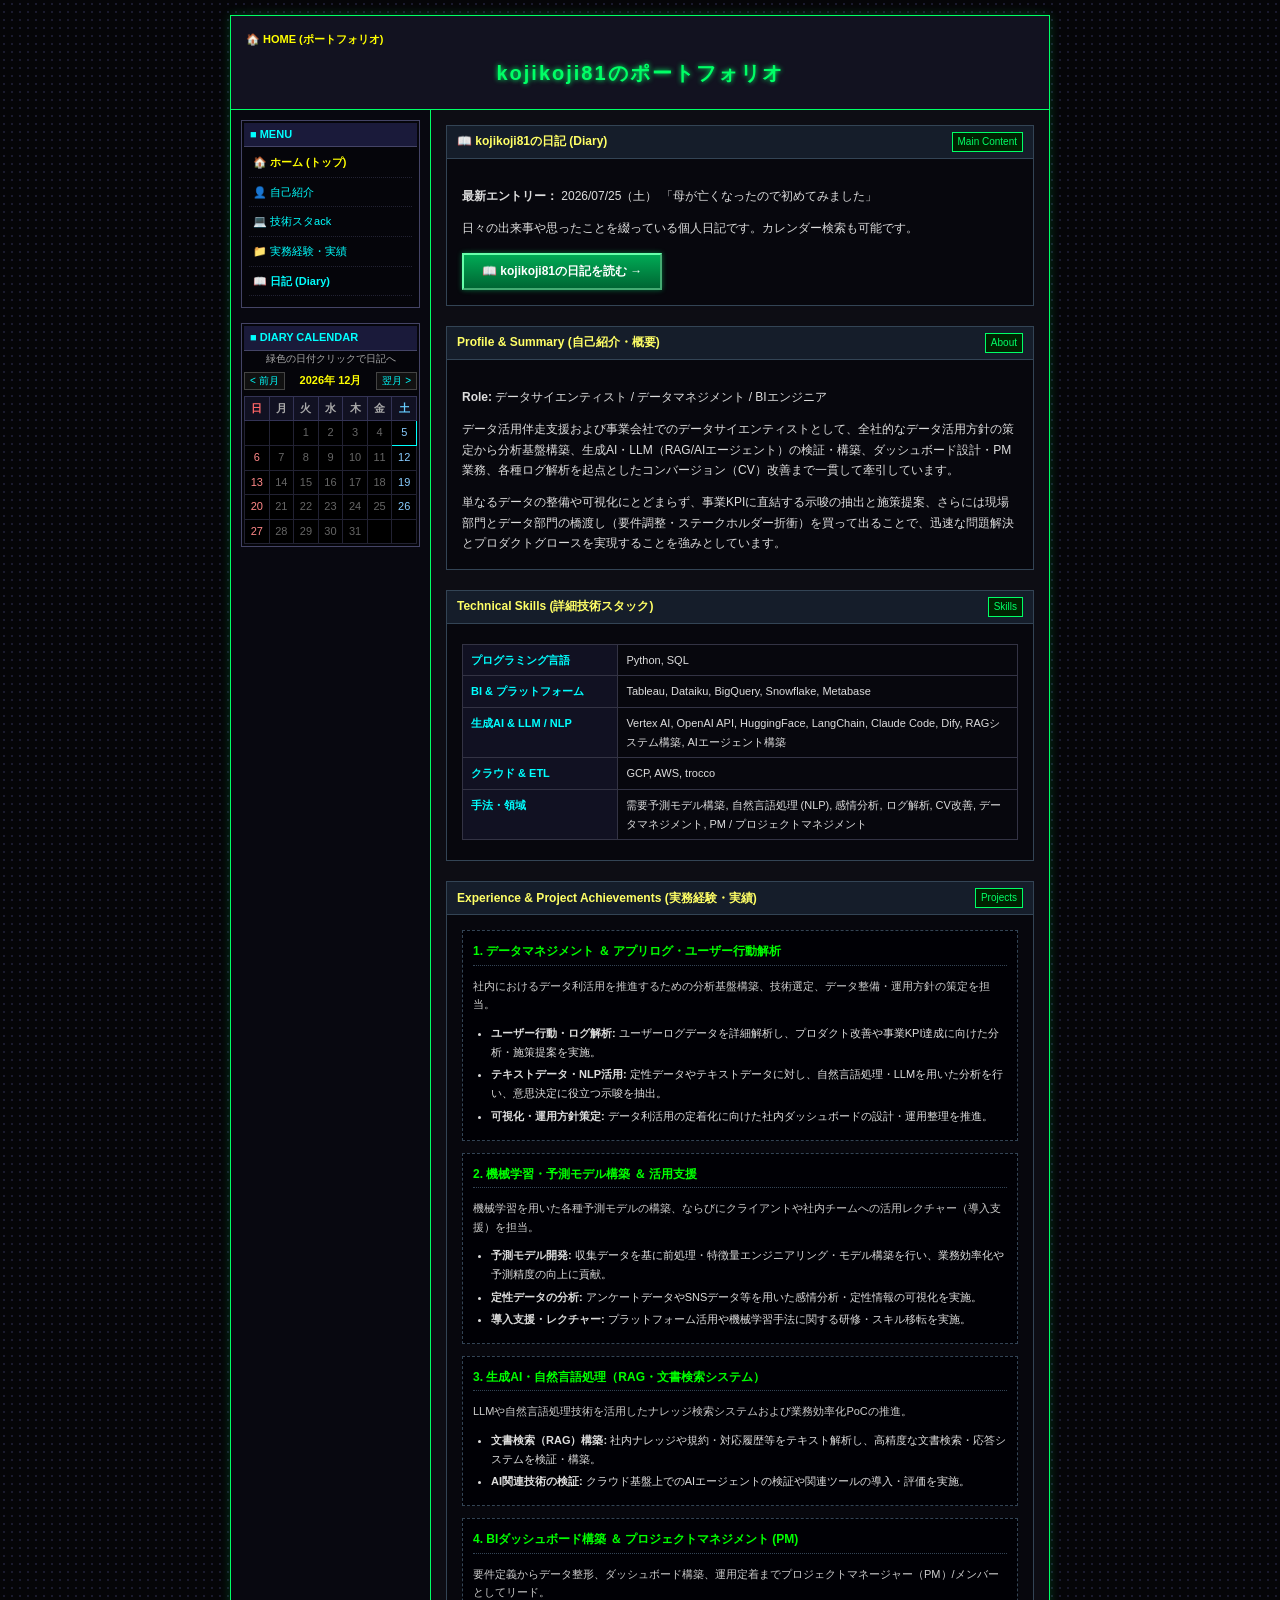
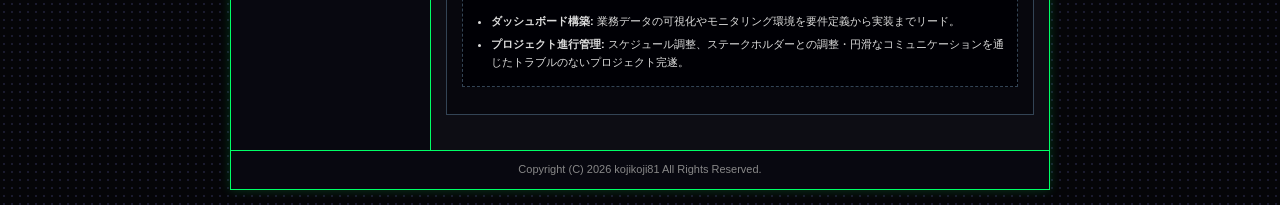
==== commit c8e8df26: "Generalize and anonymize project achievements in Experience section" ====
--- a/index.html
+++ b/index.html
@@ -34,7 +34,7 @@
                     <ul class="nav-list">
                         <li class="active-menu"><a href="#top">🏠 ホーム (トップ)</a></li>
                         <li><a href="#profile-sec">👤 自己紹介</a></li>
-                        <li><a href="#skills-sec">💻 技術スタック</a></li>
+                        <li><a href="#skills-sec">💻 技術スタack</a></li>
                         <li><a href="#experience-sec">📁 実務経験・実績</a></li>
                         <li><a href="diary/index.html"><strong>📖 日記 (Diary)</strong></a></li>
                     </ul>
@@ -80,7 +80,7 @@
                     <div class="entry-body">
                         <p><strong>Role:</strong> データサイエンティスト / データマネジメント / BIエンジニア</p>
                         <p>
-                            データ活用伴走支援および事業会社でのデータサイエンティストとして、全社的なデータ活用方針の策定から分析基盤構築、生成AI・LLM（RAG/AIエージェント）の検証・構築、ダッシュボード設計・PM業務、アプリのログ解析を起点としたコンバージョン（CV）改善まで一貫して牽引しています。
+                            データ活用伴走支援および事業会社でのデータサイエンティストとして、全社的なデータ活用方針の策定から分析基盤構築、生成AI・LLM（RAG/AIエージェント）の検証・構築、ダッシュボード設計・PM業務、各種ログ解析を起点としたコンバージョン（CV）改善まで一貫して牽引しています。
                         </p>
                         <p>
                             単なるデータの整備や可視化にとどまらず、事業KPIに直結する示唆の抽出と施策提案、さらには現場部門とデータ部門の橋渡し（要件調整・ステークホルダー折衝）を買って出ることで、迅速な問題解決とプロダクトグロースを実現することを強みとしています。
@@ -120,61 +120,61 @@
                     </div>
                 </div>
 
-                <!-- 4. 詳細実務経験・実績 -->
+                <!-- 4. 実務経験・実績 (一般化・ぼかした内容) -->
                 <div class="diary-entry" id="experience-sec">
                     <div class="entry-header">
-                        <span class="entry-date-title">Experience & Project Achievements (詳細実務経験・実績)</span>
+                        <span class="entry-date-title">Experience & Project Achievements (実務経験・実績)</span>
                         <span class="entry-tag">Projects</span>
                     </div>
                     <div class="entry-body">
 
                         <!-- プロジェクト1 -->
                         <div class="project-block">
-                            <div class="project-title">1. データ分析基盤構築・データマネジメント & アプリログ解析 (CV改善)</div>
+                            <div class="project-title">1. データマネジメント ＆ アプリログ・ユーザー行動解析</div>
                             <p class="project-desc">
-                                社内におけるデータ活用を推進するため、アプリのログデータを基点とした分析基盤構築、技術選定、データ整備・運用方針の策定などのデータマネジメント業務を牽引。
+                                社内におけるデータ利活用を推進するための分析基盤構築、技術選定、データ整備・運用方針の策定を担当。
                             </p>
                             <ul class="project-list">
-                                <li><strong>ログ解析 & KPI施策提案:</strong> CV改善を目的としてアプリのログデータを詳細解析し、ユーザー行動の解析に基づく事業KPI達成施策レポートを作成。</li>
-                                <li><strong>テキストデータ分析:</strong> テキストデータに対し、自然言語処理やLLMを活用した分析を行い、事業KPIに直結する知見・示唆を抽出。</li>
-                                <li><strong>ダッシュボード設計:</strong> 意思決定の迅速化を目的とした社内共有ダッシュボードの設計および運用方針の策定。</li>
+                                <li><strong>ユーザー行動・ログ解析:</strong> ユーザーログデータを詳細解析し、プロダクト改善や事業KPI達成に向けた分析・施策提案を実施。</li>
+                                <li><strong>テキストデータ・NLP活用:</strong> 定性データやテキストデータに対し、自然言語処理・LLMを用いた分析を行い、意思決定に役立つ示唆を抽出。</li>
+                                <li><strong>可視化・運用方針策定:</strong> データ利活用の定着化に向けた社内ダッシュボードの設計・運用整理を推進。</li>
                             </ul>
                         </div>
 
                         <!-- プロジェクト2 -->
                         <div class="project-block">
-                            <div class="project-title">2. 機械学習・需要予測モデル構築 & スキルトランスファー</div>
+                            <div class="project-title">2. 機械学習・予測モデル構築 ＆ 活用支援</div>
                             <p class="project-desc">
-                                機械学習を用いた需要予測および店舗属性分析モデルの構築、ならびにクライアント企業へのスキルトランスファー（導入支援・レクチャー）を実施。
+                                機械学習を用いた各種予測モデルの構築、ならびにクライアントや社内チームへの活用レクチャー（導入支援）を担当。
                             </p>
                             <ul class="project-list">
-                                <li><strong>需要予測モデル構築:</strong> 共有データ・アンケートデータ・SNSデータを基にデータ整形・モデル作成を実施。3か月先の需要予測を可能にし、商品ロスの削減に貢献。</li>
-                                <li><strong>感情分析 & NLP:</strong> 定性アンケートデータやSNSデータを用いた感情分析の実施。</li>
-                                <li><strong>伴走支援・レクチャー:</strong> プラットフォームの使い方や機械学習手法のレクチャー・活用レクチャーを担当。</li>
+                                <li><strong>予測モデル開発:</strong> 収集データを基に前処理・特徴量エンジニアリング・モデル構築を行い、業務効率化や予測精度の向上に貢献。</li>
+                                <li><strong>定性データの分析:</strong> アンケートデータやSNSデータ等を用いた感情分析・定性情報の可視化を実施。</li>
+                                <li><strong>導入支援・レクチャー:</strong> プラットフォーム活用や機械学習手法に関する研修・スキル移転を実施。</li>
                             </ul>
                         </div>
 
                         <!-- プロジェクト3 -->
                         <div class="project-block">
-                            <div class="project-title">3. 生成AI / 自然言語処理 (RAG・社内文書検索システム)</div>
+                            <div class="project-title">3. 生成AI・自然言語処理（RAG・文書検索システム）</div>
                             <p class="project-desc">
-                                自然言語処理および生成AIを活用した社内ナレッジ・文書検索システムおよびPoCの推進。
+                                LLMや自然言語処理技術を活用したナレッジ検索システムおよび業務効率化PoCの推進。
                             </p>
                             <ul class="project-list">
-                                <li><strong>社内文書RAGシステム構築:</strong> 社内問い合わせ・対応履歴・規約等を自然言語処理技術で解析し、高精度な文書検索システムを構築。</li>
-                                <li><strong>AIエージェント検証:</strong> GCP上でのAIエージェント構築、Dify等の検証、Tableau用ETLツールの導入検証などを実施。</li>
+                                <li><strong>文書検索（RAG）構築:</strong> 社内ナレッジや規約・対応履歴等をテキスト解析し、高精度な文書検索・応答システムを検証・構築。</li>
+                                <li><strong>AI関連技術の検証:</strong> クラウド基盤上でのAIエージェントの検証や関連ツールの導入・評価を実施。</li>
                             </ul>
                         </div>
 
                         <!-- プロジェクト4 -->
                         <div class="project-block">
-                            <div class="project-title">4. BIダッシュボード構築 & プロジェクトマネジメント (PM)</div>
+                            <div class="project-title">4. BIダッシュボード構築 ＆ プロジェクトマネジメント (PM)</div>
                             <p class="project-desc">
-                                要件定義からデータ整形、機能調整、テスト、ダッシュボード構築、運用の伴走まで一貫してPM/メンバーとしてリード。
+                                要件定義からデータ整形、ダッシュボード構築、運用定着までプロジェクトマネージャー（PM）/メンバーとしてリード。
                             </p>
                             <ul class="project-list">
-                                <li><strong>内部監査・ガバナンス可視化:</strong> 不正な経費利用や従業員の稼働状況を可視化する内部監査用ダッシュボードの構築（PMとしてスケジューリング、顧客調整を円滑に進行）。</li>
-                                <li><strong>管理会計・アンケート可視化:</strong> 管理会計データや賃貸物件等のアンケートデータを可視化するダッシュボードの要件定義から実装をリード。高評価を獲得。</li>
+                                <li><strong>ダッシュボード構築:</strong> 業務データの可視化やモニタリング環境を要件定義から実装までリード。</li>
+                                <li><strong>プロジェクト進行管理:</strong> スケジュール調整、ステークホルダーとの調整・円滑なコミュニケーションを通じたトラブルのないプロジェクト完遂。</li>
                             </ul>
                         </div>
 
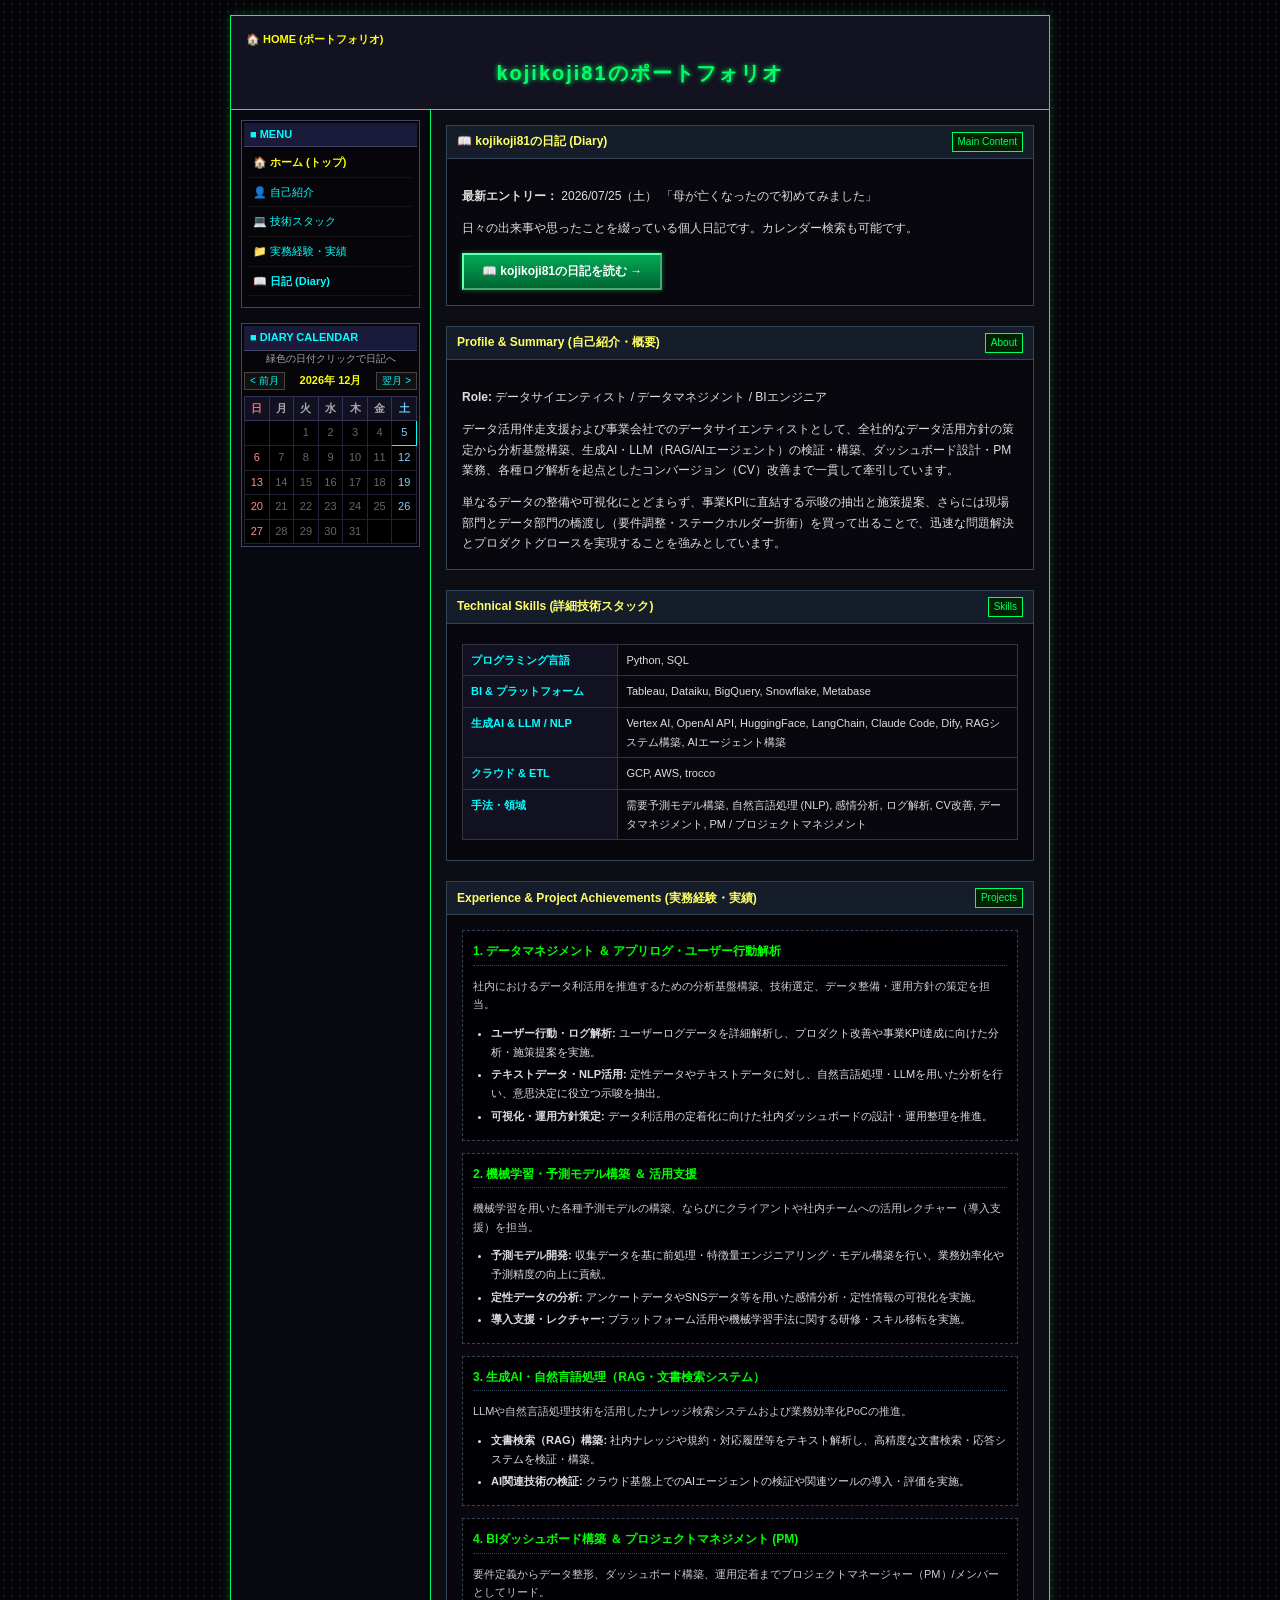
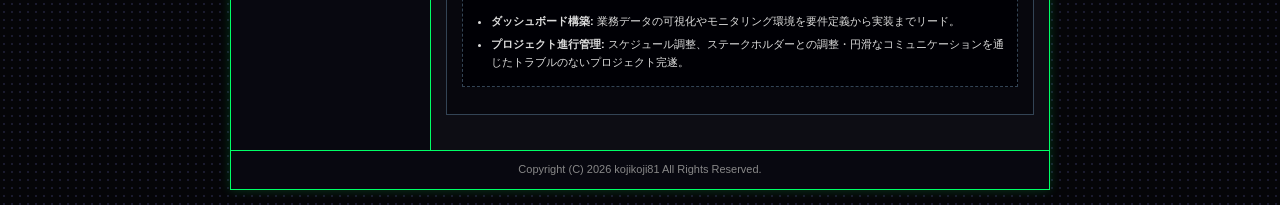
==== commit 3737e06c: "Fix typo: 技術スタack -> 技術スタック" ====
--- a/index.html
+++ b/index.html
@@ -34,7 +34,8 @@
                     <ul class="nav-list">
                         <li class="active-menu"><a href="#top">🏠 ホーム (トップ)</a></li>
                         <li><a href="#profile-sec">👤 自己紹介</a></li>
-                        <li><a href="#skills-sec">💻 技術スタack</a></li>
+                        <li><a href="#skills-sec">💻 技術スタック</a></li>
+
                         <li><a href="#experience-sec">📁 実務経験・実績</a></li>
                         <li><a href="diary/index.html"><strong>📖 日記 (Diary)</strong></a></li>
                     </ul>
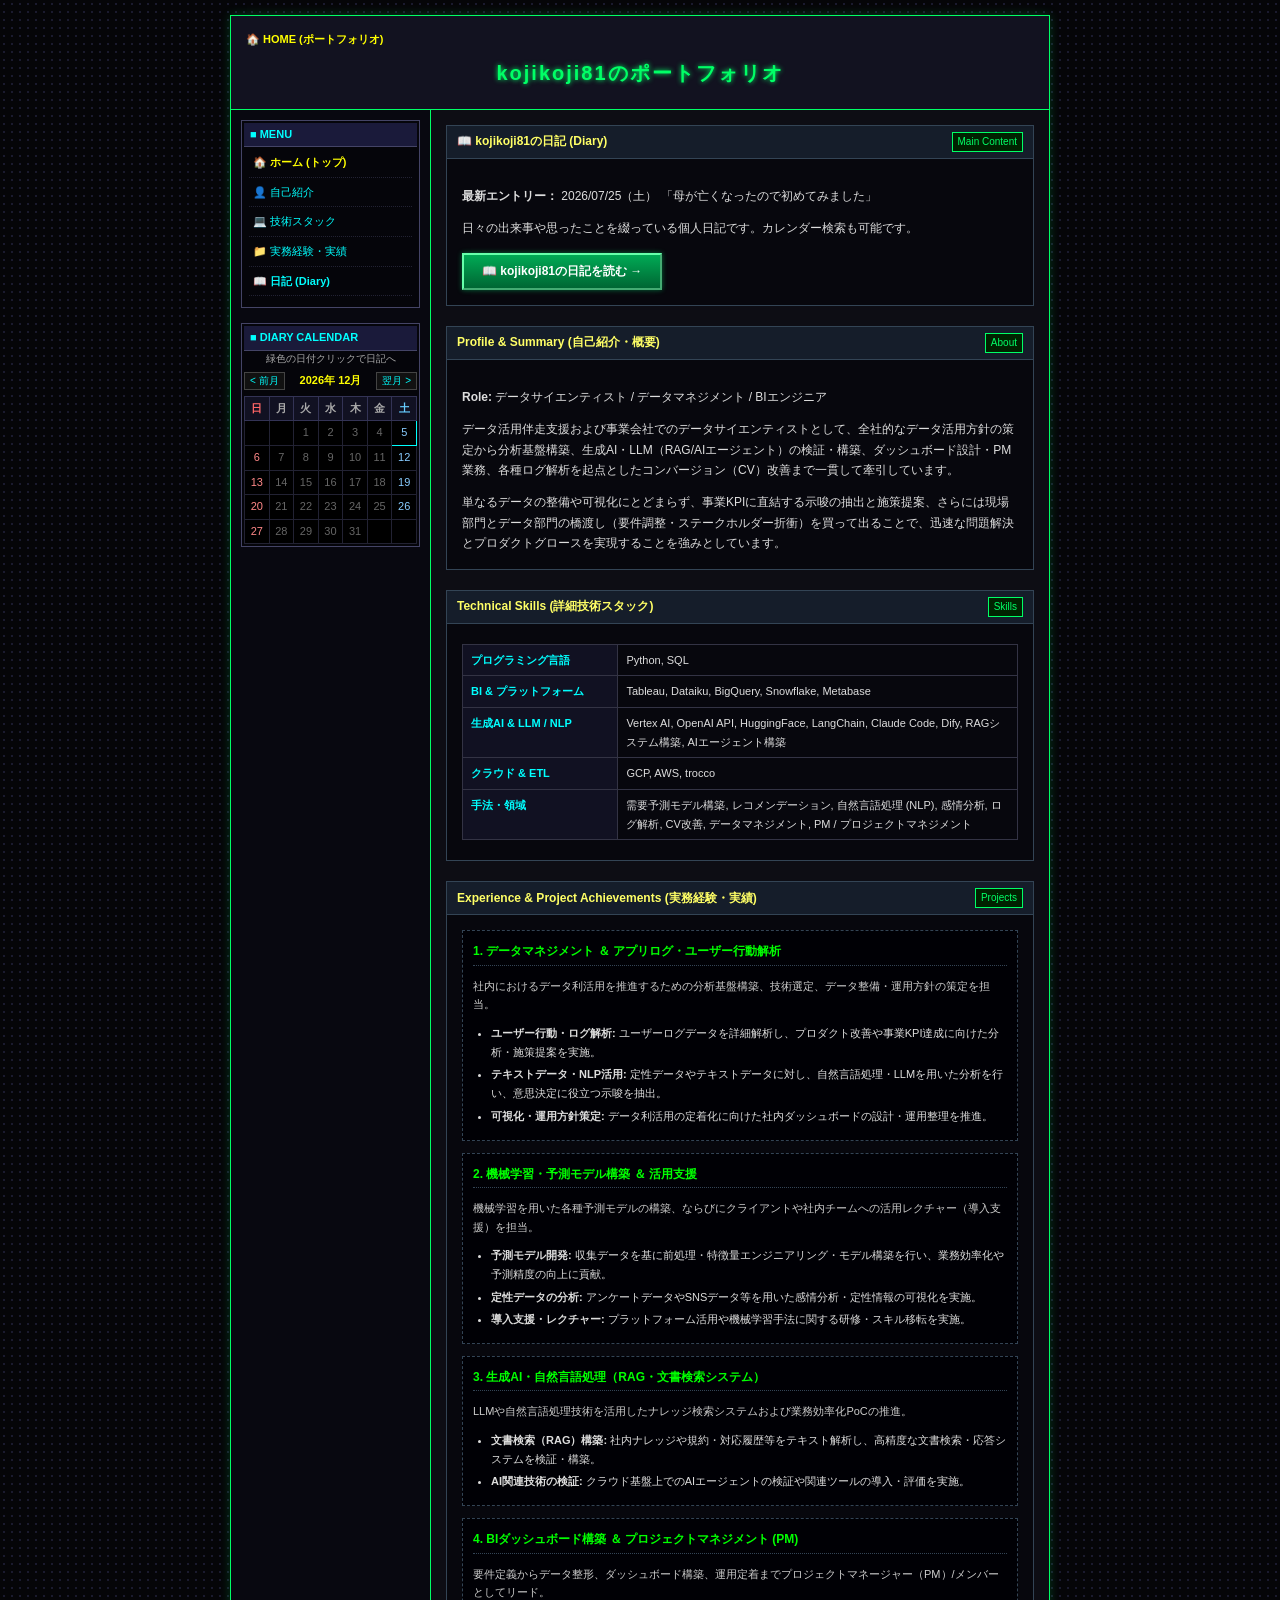
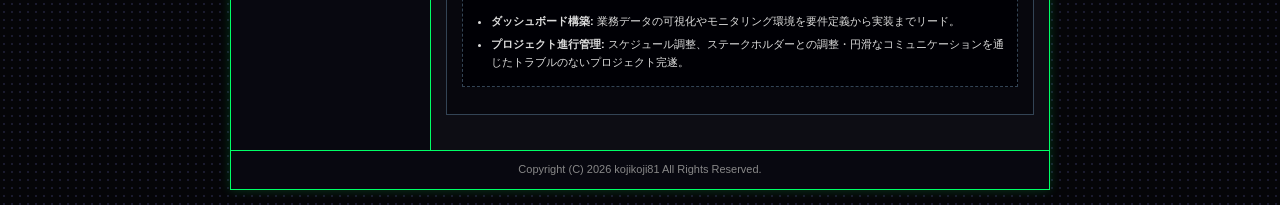
==== commit d804b372: "Add Recommendation to Technical Skills domains" ====
--- a/index.html
+++ b/index.html
@@ -115,8 +115,9 @@
                             </tr>
                             <tr>
                                 <th>手法・領域</th>
-                                <td>需要予測モデル構築, 自然言語処理 (NLP), 感情分析, ログ解析, CV改善, データマネジメント, PM / プロジェクトマネジメント</td>
-                            </tr>
+                                <td>需要予測モデル構築, レコメンデーション, 自然言語処理 (NLP), 感情分析, ログ解析, CV改善, データマネジメント, PM / プロジェクトマネジメント</td>
+                            </tr>
+
                         </table>
                     </div>
                 </div>
